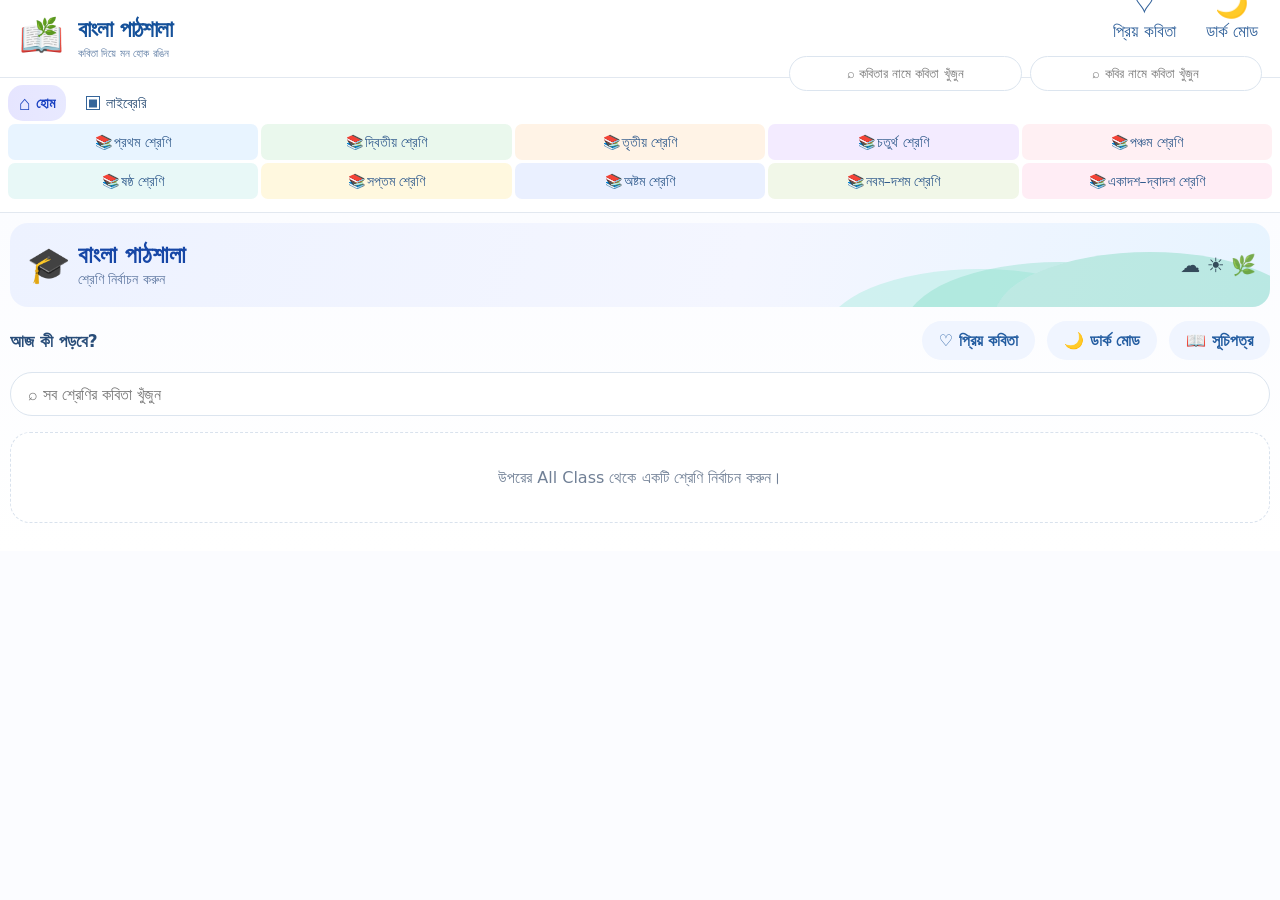
==== app/src/main/assets/index.html @ 08aa96ba "Initialize Bangla Pathshala V2 web and Android app" ====
<!doctype html>
<html lang="bn">
<head>
  <meta charset="utf-8">
  <meta name="viewport" content="width=device-width,initial-scale=1,viewport-fit=cover">
  <meta name="theme-color" content="#ffffff">
  <title>বাংলা পাঠশালা</title>
  <link rel="stylesheet" href="style.css">
</head>
<body>
  <header class="topbar">
    <div class="brand-wrap">
      <div class="brand-logo" aria-hidden="true">
        <span class="book">📖</span><span class="leaf">🌿</span>
      </div>
      <div>
        <div class="brand-name">বাংলা পাঠশালা</div>
        <div class="brand-tagline">কবিতা দিয়ে মন হোক রঙিন</div>
      </div>
    </div>

    <div class="top-actions">
      <div class="top-action-row">
        <button id="topFavorites" class="top-action" type="button"><span>♡</span><small>প্রিয় কবিতা</small></button>
        <button id="topSettings" class="top-action" type="button"><span>🌙</span><small>ডার্ক মোড</small></button>
      </div>
      <div class="top-search-row">
        <input id="topSearchTitle" class="search-box top-search" placeholder="⌕ কবিতার নামে কবিতা খুঁজুন" autocomplete="off">
        <input id="topSearchPoet" class="search-box top-search" placeholder="⌕ কবির নামে কবিতা খুঁজুন" autocomplete="off">
      </div>
    </div>
  </header>

  <div class="app-shell">
    <aside class="sidebar">
      <nav class="side-nav" aria-label="প্রধান মেনু">
        <button class="nav-item active" id="navHome" type="button"><span class="nav-icon">⌂</span><span>হোম</span></button>
        <button class="nav-item" id="navLibrary" type="button"><span class="nav-icon">▣</span><span>লাইব্রেরি</span></button>
        <div class="nav-classes" id="navClasses"></div>
      </nav>
      <div class="sidebar-art" aria-hidden="true">
        <div class="books">📚</div>
        <div>পড়ি&nbsp; · &nbsp;জানি&nbsp; · &nbsp;বড় হই</div>
      </div>
    </aside>

    <main class="content">
      <section id="home" class="dashboard">
        <div class="class-banner">
          <div class="banner-icon">🎓</div>
          <div>
            <h1 id="homeClassTitle">প্রথম শ্রেণি</h1>
            <p id="homeClassCount">মোট কবিতা: ৬ টি</p>
          </div>
          <div class="banner-art">☁️ ☀️ 🌿</div>
        </div>
        <div class="section-tools">
          <div class="welcome">আজ কী পড়বে?</div>
          <input id="homeSearch" class="search-box" placeholder="⌕ সব শ্রেণির কবিতা খুঁজুন" autocomplete="off">
<button id="homeFavoriteBtn" class="soft-btn" type="button">♡ প্রিয় কবিতা</button>
          <button id="homeDarkModeBtn" class="soft-btn" type="button">🌙 ডার্ক মোড</button>
          <button id="homeContentsBtn" class="soft-btn" type="button">📖 সূচিপত্র</button>
        </div>
        <div id="homeList" class="poem-grid"></div>
      </section>

      <section id="contents" class="hidden dashboard">
        <div class="section-tools">
          <h2 id="contentsHeading">📖 সূচিপত্র</h2>
          <div id="contentsClassName"></div>
        </div>
        <div id="contentsTableWrap"></div>
      </section>

      <section id="library" class="hidden dashboard">
        <div class="class-banner">
          <div class="banner-icon">🎓</div>
          <div>
            <h1 id="classTitle">প্রথম শ্রেণি</h1>
            <p id="classCount">মোট কবিতা: ০ টি</p>
          </div>
          <div class="banner-art">☁️ ☀️ 🌿</div>
        </div>
        <div class="section-tools">
<button id="classContentsBtn" class="soft-btn" type="button">📖 সূচিপত্র</button>
        </div>
        <div id="list" class="poem-grid"></div>
      </section>

      <section id="reader" class="hidden reader-view">
        <div class="reader-actions">
          <button id="back" class="soft-btn" type="button">← কবিতার তালিকা</button>
          <button id="editBtn" class="soft-btn" type="button">✎ সম্পাদনা করুন</button>
        </div>
        <div id="reciteControls" class="hidden recite-controls">
          <button id="speakBtn" type="button">🎙 আবৃত্তি শুরু</button>
          <button id="pauseBtn" type="button">Ⅱ বিরতি</button>
          <button id="resumeBtn" type="button">▶ আবার চালাও</button>
          <button id="stopBtn" type="button">■ বন্ধ করো</button>
        </div>
        <article class="paper">
          <div id="meta" class="muted"></div>
          <h1 id="title"></h1>
          <div id="poet" class="muted"></div>
          <pre id="text"></pre>
          <div id="editArea" class="hidden">
            <textarea id="editText"></textarea>
            <div class="editActions">
              <button id="saveBtn" type="button">💾 সংরক্ষণ করুন</button>
              <button id="cancelBtn" type="button">↩ বাতিল</button>
            </div>
          </div>
        </article>
      </section>
    </main>
  </div>

  <script src="app.js"></script>



</body>
</html>
---- app/src/main/assets/style.css ----
*{box-sizing:border-box}
:root{
  --blue:#24569a;
  --blue-dark:#173d72;
  --green:#16834b;
  --text:#14243a;
  --muted:#64758b;
  --line:#e2e8f0;
  --panel:#ffffff;
  --page:#fbfcff;
  --sidebar:#ffffff;
}
html,body{margin:0;min-height:100%;background:var(--page);color:var(--text);font-family:"Noto Sans Bengali","Noto Sans",system-ui,sans-serif}
body{overflow-x:hidden}
button,input,textarea{font:inherit}
button{cursor:pointer}
.hidden{display:none!important}

.topbar{height:96px;background:#fff;border-bottom:1px solid var(--line);display:flex;align-items:center;justify-content:space-between;padding:0 30px 0 34px;position:sticky;top:0;z-index:20}
.brand-wrap{display:flex;align-items:center;gap:14px}
.brand-logo{width:68px;height:68px;position:relative;display:flex;align-items:center;justify-content:center}
.brand-logo .book{font-size:49px;filter:saturate(.9)}
.brand-logo .leaf{position:absolute;top:3px;right:7px;font-size:25px}
.brand-name{font-size:32px;line-height:1.05;font-weight:900;color:#15519a;letter-spacing:-.8px}
.brand-tagline{font-size:16px;color:#5f7da4;margin-top:5px}
.top-actions{display:flex;gap:30px;align-items:center}
.top-action{border:0;background:transparent;color:#2d5e98;display:flex;flex-direction:column;align-items:center;gap:0;padding:5px 4px;box-shadow:none}
.top-action span{font-family:Arial,sans-serif;font-size:34px;line-height:32px;font-weight:300}
.top-action small{font-size:15px;margin-top:4px}

.app-shell{display:flex;min-height:calc(100vh - 96px)}
.sidebar{width:284px;flex:0 0 284px;background:var(--sidebar);border-right:1px solid var(--line);position:sticky;top:96px;height:calc(100vh - 96px);display:flex;flex-direction:column;justify-content:space-between;overflow:hidden}
.side-nav{padding:23px 16px 8px}
.nav-item{width:100%;border:0;background:transparent;color:#274b74;text-align:left;display:flex;align-items:center;gap:18px;border-radius:15px;padding:13px 13px;margin:3px 0;font-size:21px;box-shadow:none}
.nav-item:hover{background:#f3f7ff}
.nav-item.active{background:linear-gradient(90deg,#e6e5ff,#e8e9ff);color:#173fc1;font-weight:800}
.nav-icon{width:30px;text-align:center;font-family:Arial,sans-serif;font-size:28px;line-height:1;color:#35659a}
.nav-item.active .nav-icon{color:#1e46bf}
.nav-classes{margin:2px 0 10px}
.nav-class{width:100%;border:0;background:transparent;color:#315b8d;text-align:left;display:flex;align-items:center;gap:18px;border-radius:14px;padding:10px 13px;font-size:20px;box-shadow:none}
.nav-class:hover{background:#f5f8fd}
.nav-class.active{color:#183fbd;background:#ecebff;font-weight:800}
.nav-class .nav-icon{font-size:23px}
.sidebar-art{text-align:center;color:#2460a0;font-size:18px;padding:20px 10px 25px;background:radial-gradient(circle at 20% 20%,#edf6ff,transparent 48%),linear-gradient(180deg,transparent,#f1f8ff)}
.books{font-size:82px;line-height:1;margin-bottom:12px}

.content{flex:1;min-width:0;padding:14px 28px 44px;background:linear-gradient(180deg,#fbfcff,#fff)}
.dashboard{max-width:1250px;margin:0 auto}
.class-banner{height:100px;border-radius:24px;background:linear-gradient(105deg,#edf2ff,#f4f6ff 58%,#e7f4ff);display:flex;align-items:center;padding:15px 28px;position:relative;overflow:hidden;margin-bottom:24px}
.class-banner:after{content:"";position:absolute;right:-35px;bottom:-75px;width:310px;height:130px;border-radius:50%;background:#5fd0aa55;box-shadow:-90px 10px 0 #76d9bd55,-170px 17px 0 #8ce7d355}
.banner-icon{font-size:50px;width:82px;text-align:center;margin-right:14px;z-index:1}
.class-banner h1{margin:0;color:#1747a6;font-size:34px;line-height:1.1;position:relative;z-index:2}
.class-banner p{margin:7px 0 0;color:#5f78a1;font-size:20px;position:relative;z-index:2}
.banner-art{margin-left:auto;font-size:29px;letter-spacing:5px;z-index:2;opacity:.8}
.section-tools{display:flex;align-items:center;gap:12px;margin-bottom:16px}
.welcome{font-size:21px;font-weight:800;color:#294d79;margin-right:auto}
.soft-btn{border:0;border-radius:24px;padding:10px 17px;background:#f0f5ff;color:#245da1;box-shadow:none;font-weight:700}
.soft-btn:hover{background:#e6efff}
.search-box{width:280px;height:44px;border:1px solid #dce5ef;border-radius:22px;padding:0 17px;background:#fff;outline:none;color:var(--text)}
.search-box:focus{border-color:#8fb2df;box-shadow:0 0 0 3px #eaf2ff}

.poem-grid{display:grid;grid-template-columns:repeat(3,minmax(0,1fr));gap:24px}
.card{position:relative;min-height:300px;border:0;border-radius:18px;padding:14px 18px 14px;overflow:hidden;box-shadow:0 8px 24px rgba(39,65,100,.08);transition:transform .16s ease,box-shadow .16s ease;cursor:pointer;display:flex;flex-direction:column;align-items:flex-start}
.card:hover{transform:translateY(-3px);box-shadow:0 12px 30px rgba(39,65,100,.13)}
.card:after{content:"";position:absolute;right:-25px;bottom:-30px;width:130px;height:130px;border-radius:55% 45% 55% 45%;background:rgba(255,255,255,.34);transform:rotate(-20deg)}

.card-illustration{width:100%;height:96px;display:flex;align-items:center;justify-content:flex-start;font-size:76px;line-height:1;position:relative;z-index:1}
.card-illustration img{max-height:95px;max-width:155px;object-fit:contain}
.favoriteBtn{position:absolute;right:17px;top:17px;width:38px;height:38px;padding:0;border:0;background:transparent;box-shadow:none;font-size:31px;line-height:1;color:#d72a72;z-index:3}
.card:nth-child(2) .favoriteBtn{color:#168b39}.card:nth-child(3) .favoriteBtn{color:#006bb9}.card:nth-child(4) .favoriteBtn{color:#6c1ec6}.card:nth-child(5) .favoriteBtn{color:#ef6e00}.card:nth-child(6) .favoriteBtn{color:#118d8c}
.card h3{margin:2px 0 3px;font-size:31px;line-height:1.15;font-weight:900;color:#7a159b;position:relative;z-index:1}

.card .poet{font-size:17px;color:#168448;font-weight:800;position:relative;z-index:1}
.card .excerpt{font-size:18px;line-height:1.55;margin:17px 0 14px;color:#162235;white-space:pre-line;display:-webkit-box;-webkit-line-clamp:4;-webkit-box-orient:vertical;overflow:hidden;position:relative;z-index:1}
.read-btn{margin-top:auto;border:0;border-radius:25px;background:rgba(255,255,255,.48);padding:10px 23px;color:#a3008f;font-size:18px;font-weight:900;position:relative;z-index:2;box-shadow:none}
.card:nth-child(2) .read-btn{color:#09873c}.card:nth-child(3) .read-btn{color:#0b6db8}.card:nth-child(4) .read-btn{color:#6516c7}.card:nth-child(5) .read-btn{color:#f06b00}.card:nth-child(6) .read-btn{color:#008d8c}
.deleteUserPoem{position:absolute!important;right:12px;bottom:12px;z-index:5;background:#ffffffaa!important;color:#8a3940!important;padding:5px 8px!important;border-radius:10px!important;font-size:11px!important}

.reader-view{max-width:900px;margin:0 auto}
.reader-actions{display:flex;justify-content:space-between;gap:10px;margin-bottom:12px}
.paper{background:#fff;border:1px solid var(--line);border-radius:24px;padding:28px 32px;box-shadow:0 8px 24px rgba(39,65,100,.07)}
.paper h1{text-align:center;color:#1747a6;font-size:34px;margin:8px 0}.paper #poet{text-align:center;margin:0 0 24px}.paper pre{white-space:pre-wrap;font-family:"Noto Sans Bengali",sans-serif;font-size:19px;line-height:1.9;margin:0;color:#172338}
.recite-controls{display:flex;gap:8px;flex-wrap:wrap;margin-bottom:12px}.recite-controls button{border:0;border-radius:16px;padding:9px 12px;background:#eef5ff;color:#245da1}
#editText{width:100%;min-height:300px;border:1px solid #dce5ef;border-radius:16px;padding:14px;line-height:1.8;resize:vertical}.editActions{display:flex;gap:10px;margin-top:10px}.editActions button{flex:1;border:0;border-radius:14px;padding:11px}.editActions #saveBtn{background:#e2f7e7;color:#28713d}.editActions #cancelBtn{background:#f4f4f4;color:#555}
.empty{grid-column:1/-1;background:#fff;border:1px dashed #d9e2ed;border-radius:20px;padding:35px;text-align:center;color:#718096}
.muted{color:#687991;font-size:15px}

body.dark{--text:#eef4ff;--muted:#aab8ce;--line:#2b3b52;--panel:#162234;--page:#0f1724;--sidebar:#111b2a;background:#0f1724;color:#eef4ff}.dark .topbar,.dark .paper,.dark .card{color:#eef4ff}.dark .topbar,.dark .sidebar,.dark .paper{background:#111b2a}.dark .content{background:#0f1724}.dark .nav-item,.dark .nav-class{color:#c7d7ef}.dark .class-banner{background:linear-gradient(105deg,#1b2940,#18263b)}.dark .search-box{background:#172438;color:#fff;border-color:#31445e}.dark .soft-btn{background:#1d304a;color:#cfe1ff}.dark .card .excerpt{color:#172338}

@media(max-width:1000px){.sidebar{width:225px;flex-basis:225px}.poem-grid{grid-template-columns:repeat(2,minmax(0,1fr))}.brand-name{font-size:27px}.top-actions{gap:15px}}
@media(max-width:720px){
  .topbar{height:78px;padding:0 13px}.brand-logo{width:46px;height:46px}.brand-logo .book{font-size:36px}.brand-logo .leaf{font-size:18px;top:0}.brand-name{font-size:23px}.brand-tagline{font-size:11px}.top-actions{gap:4px}.top-action span{font-size:27px;line-height:25px}.top-action small{font-size:10px}
  .app-shell{display:block;min-height:calc(100vh - 78px)}.sidebar{position:static;width:100%;height:auto;border-right:0;border-bottom:1px solid var(--line);display:block}.side-nav{display:flex;gap:4px;overflow-x:auto;padding:7px 8px}.nav-item{width:auto;white-space:nowrap;padding:8px 11px;font-size:14px;gap:5px}.nav-item .nav-icon{font-size:20px;width:auto}.nav-classes{display:flex;gap:4px;margin:0}.nav-class{width:auto;white-space:nowrap;padding:8px 10px;font-size:13px;gap:5px}.nav-class .nav-icon{font-size:16px}.sidebar-art{display:none}
  .content{padding:10px 10px 28px}.class-banner{height:84px;border-radius:18px;padding:10px 14px;margin-bottom:14px}.banner-icon{font-size:35px;width:50px;margin-right:4px}.class-banner h1{font-size:24px}.class-banner p{font-size:14px;margin-top:3px}.banner-art{font-size:20px;letter-spacing:0}
  .section-tools{flex-wrap:wrap}.welcome{font-size:17px}.search-box{order:3;width:100%}
  .poem-grid{grid-template-columns:1fr 1fr;gap:10px}.card{min-height:315px;padding:12px 13px;border-radius:18px}.card-illustration{height:72px;font-size:54px}.card-illustration img{max-height:70px;max-width:110px}.card h3{font-size:23px}.card .poet{font-size:13px}.card .excerpt{font-size:14px;line-height:1.5;margin:10px 0}.read-btn{font-size:14px;padding:8px 14px}.favoriteBtn{right:7px;top:7px;font-size:26px}
  .paper{padding:20px 16px;border-radius:18px}.paper h1{font-size:26px}.paper pre{font-size:17px}.reader-actions{flex-direction:column}.recite-controls button{font-size:13px}
}
@media(max-width:430px){.poem-grid{grid-template-columns:1fr}.card{min-height:300px}.top-action:nth-child(3){display:none}.brand-name{font-size:20px}}


/* Final UI fixes: smaller read button + global search class label */
.read-btn{padding:6px 12px!important;font-size:13px!important;border-radius:16px!important;min-height:30px!important}
.global-class-label{font-size:12px;color:#5d6f86;margin:2px 0 6px;font-weight:700}


/* Fix poem read button tap/click on phone */
.card:after{pointer-events:none !important;}
.read-btn{position:relative !important;z-index:20 !important;pointer-events:auto !important;cursor:pointer !important;touch-action:manipulation !important;}


/* FINAL: compact poem read buttons */
.card .readBtn,
.card button.readBtn,
.globalSearchCard .readBtn,
.globalSearchCard button.readBtn {
  display: inline-flex !important;
  width: fit-content !important;
  min-width: 0 !important;
  max-width: max-content !important;
  min-height: 0 !important;
  height: 30px !important;
  padding: 4px 9px !important;
  margin: 8px 0 0 !important;
  font-size: 12px !important;
  line-height: 1 !important;
  border-radius: 8px !important;
  box-sizing: border-box !important;
}

/* FINAL FIX: illustration must never intercept the Read button tap */
.card-illustration,
.card-illustration img {
  pointer-events: none !important;
}


/* ===== Class 1-12 Grid Layout ===== */
#classList,
.classList,
#classes,
.classes {
  display: grid !important;
  grid-template-columns: repeat(3, minmax(0, 1fr)) !important;
  gap: 10px !important;
  width: 100%;
  box-sizing: border-box;
}

#classList button,
.classList button,
#classes button,
.classes button {
  width: 100% !important;
  box-sizing: border-box;
}


/* ===== Class 1-12: FINAL 3-column layout ===== */
@media(max-width:720px){
  .side-nav{
    display:block !important;
    overflow:visible !important;
    padding:7px 8px !important;
  }

  .nav-classes{
    display:grid !important;
    grid-template-columns:repeat(5,minmax(0,1fr)) !important;
    gap:4px !important;
    width:100% !important;
    margin:4px 0 8px !important;
    padding:0 !important;
    box-sizing:border-box !important;
  }

  .nav-classes .nav-class{
    width:100% !important;
    height:42px !important;
    min-height:42px !important;
    margin:0 !important;
    padding:5px 3px !important;
    box-sizing:border-box !important;
    display:flex !important;
    align-items:center !important;
    justify-content:center !important;
    gap:3px !important;
    white-space:nowrap !important;
    font-size:14px !important;
    border-radius:9px !important;
  }

  .nav-classes .nav-class .nav-icon{
    font-size:15px !important;
    width:auto !important;
  }

  /* Different color for each class */
  .nav-classes .nav-class:nth-child(1){background:#e8f4ff !important;}
  .nav-classes .nav-class:nth-child(2){background:#eaf8ed !important;}
  .nav-classes .nav-class:nth-child(3){background:#fff3e6 !important;}
  .nav-classes .nav-class:nth-child(4){background:#f3ebff !important;}
  .nav-classes .nav-class:nth-child(5){background:#fff0f3 !important;}
  .nav-classes .nav-class:nth-child(6){background:#e8f8f7 !important;}
  .nav-classes .nav-class:nth-child(7){background:#fff8df !important;}
  .nav-classes .nav-class:nth-child(8){background:#eaf0ff !important;}
  .nav-classes .nav-class:nth-child(9){background:#f1f7e8 !important;}
  .nav-classes .nav-class:nth-child(10){background:#ffedf5 !important;}
  .nav-classes .nav-class:nth-child(11){background:#e9f6ff !important;}
  .nav-classes .nav-class:nth-child(12){background:#f5edff !important;}

  .nav-classes .nav-class.active{
    font-weight:800 !important;
  }
}

/* ===== Smaller Class Buttons ===== */
@media(max-width:720px){
  .nav-classes{
    gap:3px !important;
    margin:3px 0 6px !important;
  }

  .nav-classes .nav-class{
    height:36px !important;
    min-height:36px !important;
    padding:3px 2px !important;
    gap:2px !important;
    font-size:14px !important;
    border-radius:7px !important;
  }

  .nav-classes .nav-class .nav-icon{
    font-size:14px !important;
  }
}

/* Dark mode: poem text must remain visible */
.dark .paper pre{
  color:#eef4ff !important;
  background:transparent !important;
}

.dark .paper h1{
  color:#8fc4ff !important;
}

.dark .paper #poet{
  color:#9fe3b1 !important;
}

.dark .paper{
  color:#eef4ff !important;
}

/* DARK MODE READER - FINAL TEXT VISIBILITY FIX */
body.dark .paper,
body.dark .paper h1,
body.dark .paper #poet,
body.dark .paper pre {
  background-color: #111b2a !important;
  color: #ffffff !important;
  opacity: 1 !important;
  visibility: visible !important;
  -webkit-text-fill-color: #ffffff !important;
}

body.dark .paper pre {
  display: block !important;
  white-space: pre-wrap !important;
  overflow: visible !important;
}

/* FINAL DARK MODE READER TEXT */
body.dark .paper pre#text {
  color: #ffffff !important;
  -webkit-text-fill-color: #ffffff !important;
}

body.dark .paper #poet {
  color: #9fe3b1 !important;
}

body.dark .paper h1 {
  color: #8fc4ff !important;
}

/* ===== WEB DASHBOARD = PHONE DASHBOARD ===== */
@media(min-width:721px){

  .topbar{
    height:78px !important;
    padding:0 18px !important;
  }

  .brand-logo{
    width:46px !important;
    height:46px !important;
  }

  .brand-logo .book{
    font-size:36px !important;
  }

  .brand-logo .leaf{
    font-size:18px !important;
    top:0 !important;
  }

  .brand-name{
    font-size:23px !important;
  }

  .brand-tagline{
    font-size:11px !important;
  }

  .top-actions{
    gap:4px !important;
  }

  .top-action span{
    font-size:27px !important;
    line-height:25px !important;
  }

  .top-action small{
    font-size:10px !important;
  }

  .app-shell{
    display:block !important;
    min-height:calc(100vh - 78px) !important;
  }

  .sidebar{
    position:static !important;
    width:100% !important;
    height:auto !important;
    border-right:0 !important;
    border-bottom:1px solid var(--line) !important;
    display:block !important;
  }

  .side-nav{
    display:block !important;
    overflow:visible !important;
    padding:7px 8px !important;
  }

  .nav-item{
    width:auto !important;
    white-space:nowrap !important;
    display:inline-flex !important;
    padding:8px 11px !important;
    font-size:14px !important;
    gap:5px !important;
    margin:0 3px 0 0 !important;
  }

  .nav-item .nav-icon{
    font-size:20px !important;
    width:auto !important;
  }

  .nav-classes{
    display:grid !important;
    grid-template-columns:repeat(5,minmax(0,1fr)) !important;
    gap:3px !important;
    width:100% !important;
    margin:3px 0 6px !important;
    padding:0 !important;
  }

  .nav-classes .nav-class{
    width:100% !important;
    height:36px !important;
    min-height:36px !important;
    padding:3px 2px !important;
    display:flex !important;
    align-items:center !important;
    justify-content:center !important;
    gap:2px !important;
    white-space:nowrap !important;
    font-size:14px !important;
    border-radius:7px !important;
  }

  .nav-classes .nav-class .nav-icon{
    font-size:14px !important;
    width:auto !important;
  }

  .sidebar-art{
    display:none !important;
  }

  .content{
    padding:10px 10px 28px !important;
  }

  .dashboard{
    max-width:none !important;
    width:100% !important;
  }

  .class-banner{
    height:84px !important;
    border-radius:18px !important;
    padding:10px 14px !important;
    margin-bottom:14px !important;
  }

  .banner-icon{
    font-size:35px !important;
    width:50px !important;
    margin-right:4px !important;
  }

  .class-banner h1{
    font-size:24px !important;
  }

  .class-banner p{
    font-size:14px !important;
    margin-top:3px !important;
  }

  .banner-art{
    font-size:20px !important;
    letter-spacing:0 !important;
  }

  .section-tools{
    flex-wrap:wrap !important;
  }

  .welcome{
    font-size:17px !important;
  }

  .search-box{
    order:3 !important;
    width:100% !important;
  }

  .poem-grid{
    grid-template-columns:repeat(2,minmax(0,1fr)) !important;
    gap:10px !important;
  }

  .card{
    min-height:315px !important;
    padding:12px 13px !important;
    border-radius:18px !important;
  }

  .card-illustration{
    height:72px !important;
    font-size:54px !important;
  }

  .card-illustration img{
    max-height:70px !important;
    max-width:110px !important;
  }

  .card h3{
    font-size:23px !important;
  }

  .card .poet{
    font-size:13px !important;
  }

  .card .excerpt{
    font-size:14px !important;
    line-height:1.5 !important;
    margin:10px 0 !important;
  }

  .favoriteBtn{
    right:7px !important;
    top:7px !important;
    font-size:26px !important;
  }

}


/* Class buttons: centered book icon on top, class name below */
@media(max-width:720px){
  .nav-classes .nav-class{
    height:58px !important;
    min-height:58px !important;
    padding:5px 2px !important;
    flex-direction:column !important;
    justify-content:center !important;
    align-items:center !important;
    gap:2px !important;
    line-height:1.1 !important;
    text-align:center !important;
    white-space:normal !important;
    font-size:14px !important;
  }

  .nav-classes .nav-class .nav-icon{
    width:auto !important;
    font-size:20px !important;
    line-height:1 !important;
    display:block !important;
  }
}

/* Web/Desktop: different color for each class button */
@media(min-width:721px){

  .nav-classes .nav-class:nth-child(1){background:#e8f4ff !important;}
  .nav-classes .nav-class:nth-child(2){background:#eaf8ed !important;}
  .nav-classes .nav-class:nth-child(3){background:#fff3e6 !important;}
  .nav-classes .nav-class:nth-child(4){background:#f3ebff !important;}
  .nav-classes .nav-class:nth-child(5){background:#fff0f3 !important;}
  .nav-classes .nav-class:nth-child(6){background:#e8f8f7 !important;}
  .nav-classes .nav-class:nth-child(7){background:#fff8df !important;}
  .nav-classes .nav-class:nth-child(8){background:#eaf0ff !important;}
  .nav-classes .nav-class:nth-child(9){background:#f1f7e8 !important;}
  .nav-classes .nav-class:nth-child(10){background:#ffedf5 !important;}

}

/* Poem cards: 3 cards per row on Web and Phone */
.poem-grid{
  grid-template-columns:repeat(3,minmax(0,1fr)) !important;
}

@media(max-width:720px){
  .poem-grid{
    grid-template-columns:repeat(3,minmax(0,1fr)) !important;
    gap:10px !important;
  }
}

@media(max-width:430px){
  .poem-grid{
    grid-template-columns:repeat(3,minmax(0,1fr)) !important;
    gap:6px !important;
  }
}

/* Keep poem card color unchanged after click/tap */
.card:nth-child(1),
.card:nth-child(1):hover,
.card:nth-child(1):active,
.card:nth-child(1):focus {
  background:#ffe8ef !important;
}

.card:nth-child(2),
.card:nth-child(2):hover,
.card:nth-child(2):active,
.card:nth-child(2):focus {
  background:#e3f7d9 !important;
}

.card:nth-child(3),
.card:nth-child(3):hover,
.card:nth-child(3):active,
.card:nth-child(3):focus {
  background:#dff3ff !important;
}

.card:nth-child(4),
.card:nth-child(4):hover,
.card:nth-child(4):active,
.card:nth-child(4):focus {
  background:#eee1ff !important;
}

.card:nth-child(5),
.card:nth-child(5):hover,
.card:nth-child(5):active,
.card:nth-child(5):focus {
  background:#fff1bd !important;
}

.card:nth-child(6),
.card:nth-child(6):hover,
.card:nth-child(6):active,
.card:nth-child(6):focus {
  background:#d9f7f1 !important;
}

/* Android WebView: prevent tap highlight from changing poem card appearance */
.card,
.card:active,
.card:focus,
.card:focus-visible {
  -webkit-tap-highlight-color: transparent !important;
  outline: none !important;
}


/* Compact poem cards */
.card{
  min-height:180px !important;
  padding:8px 12px 10px !important;
  border-radius:14px !important;
}

.card-illustration{
  height:48px !important;
  font-size:38px !important;
}

.card-illustration img{
  max-height:46px !important;
  max-width:85px !important;
}

.card h3{
  margin:1px 0 2px !important;
  font-size:24px !important;
  line-height:1.1 !important;
}

.card .poet{
  font-size:14px !important;
}

.card .excerpt{
  font-size:15px !important;
  line-height:1.35 !important;
  margin:7px 0 5px !important;
}

@media(max-width:430px){
  .card{
    min-height:165px !important;
    padding:7px 9px 8px !important;
  }

  .card-illustration{
    height:40px !important;
    font-size:32px !important;
  }

  .card-illustration img{
    max-height:38px !important;
    max-width:70px !important;
  }

  .card h3{
    font-size:20px !important;
  }

  .card .poet{
    font-size:12px !important;
  }

  .card .excerpt{
    font-size:13px !important;
    line-height:1.3 !important;
    margin:5px 0 3px !important;
  }
}

/* Keep delete button slightly lower on Phone and Web */
.deleteUserPoem{
  bottom:5px !important;
}


/* Delete button beside favorite button */
.deleteUserPoem{
  top:8px !important;
  right:42px !important;
  bottom:auto !important;
  padding:4px 7px !important;
  font-size:11px !important;
  z-index:6 !important;
}


/* Compact delete bin icon */
.deleteUserPoem{
  top:8px !important;
  right:38px !important;
  bottom:auto !important;
  width:28px !important;
  height:28px !important;
  padding:0 !important;
  border:0 !important;
  border-radius:50% !important;
  background:transparent !important;
  color:#8a3940 !important;
  font-size:17px !important;
  line-height:28px !important;
  text-align:center !important;
  z-index:6 !important;
}

@media(max-width:430px){
  .deleteUserPoem{
    top:6px !important;
    right:34px !important;
    width:24px !important;
    height:24px !important;
    font-size:15px !important;
    line-height:24px !important;
  }
}


/* Favorite + Delete icons: larger boxed buttons */
.favoriteBtn,
.deleteUserPoem{
  width:32px !important;
  height:32px !important;
  padding:0 !important;
  border:1px solid rgba(100,100,100,.15) !important;
  border-radius:8px !important;
  background:rgba(255,255,255,.75) !important;
  display:flex !important;
  align-items:center !important;
  justify-content:center !important;
  line-height:1 !important;
}

.favoriteBtn{
  top:7px !important;
  right:7px !important;
  font-size:22px !important;
}

.deleteUserPoem{
  top:7px !important;
  right:45px !important;
  bottom:auto !important;
  font-size:18px !important;
}

@media(max-width:430px){
  .favoriteBtn,
  .deleteUserPoem{
    width:29px !important;
    height:29px !important;
    border-radius:7px !important;
  }

  .favoriteBtn{
    top:6px !important;
    right:6px !important;
    font-size:20px !important;
  }

  .deleteUserPoem{
    top:6px !important;
    right:40px !important;
    font-size:17px !important;
  }
}


/* Make book icon visually match the two action icons */
.card-illustration{
  font-size:28px !important;
}

@media(max-width:430px){
  .card-illustration{
    font-size:25px !important;
  }
}


/* Align Book + Delete + Favorite icons in one top row */
.card-illustration{
  width:32px !important;
  height:32px !important;
  margin:0 !important;
  padding:0 !important;
  display:flex !important;
  align-items:center !important;
  justify-content:center !important;
  font-size:22px !important;
  line-height:1 !important;
}

.card-illustration img{
  max-width:28px !important;
  max-height:28px !important;
}

@media(max-width:430px){
  .card-illustration{
    width:29px !important;
    height:29px !important;
    font-size:20px !important;
  }

  .card-illustration img{
    max-width:25px !important;
    max-height:25px !important;
  }
}


/* ===== সূচিপত্র ===== */
#contentsHeading{
  width:100%;
  margin:8px 0 4px;
  text-align:center;
  font-size:28px;
  font-weight:900;
}

#contentsClassName{
  width:100%;
  margin:0 0 18px;
  text-align:center;
  font-size:21px;
  font-weight:800;
}

#contentsTableWrap{
  width:100%;
  overflow-x:auto;
}

.contents-table{
  width:100%;
  border-collapse:collapse;
  background:#fff;
  border-radius:12px;
  overflow:hidden;
  box-shadow:0 6px 20px rgba(39,65,100,.08);
}

.contents-table th,
.contents-table td{
  border:1px solid rgba(100,100,100,.18);
  padding:10px 12px;
  text-align:left;
  font-size:17px;
  line-height:1.4;
}

.contents-table th{
  text-align:center;
  font-weight:900;
}

.contents-table th:first-child,
.contents-table td:first-child{
  width:70px;
  text-align:center;
}

.contents-table th:last-child,
.contents-table td:last-child{
  width:30%;
}

.contents-table tbody tr{
  cursor:pointer;
}

.contents-table tbody tr:active{
  opacity:.7;
}

.contents-empty{
  text-align:center;
  padding:30px 10px;
  font-size:18px;
}

@media(max-width:430px){
  #contentsHeading{
    font-size:24px;
  }

  #contentsClassName{
    font-size:19px;
    margin-bottom:14px;
  }

  .contents-table th,
  .contents-table td{
    padding:8px 7px;
    font-size:14px;
  }

  .contents-table th:first-child,
  .contents-table td:first-child{
    width:45px;
  }

  .contents-table th:last-child,
  .contents-table td:last-child{
    width:32%;
  }
}

/* ===== সূচিপত্র button visibility ===== */
#homeContentsBtn{
  display:inline-flex !important;
  align-items:center !important;
  justify-content:center !important;
}

@media(max-width:720px){
  #homeContentsBtn{
    flex-basis:100% !important;
    width:100% !important;
    margin-top:2px !important;
  }
}

/* ===== সূচিপত্রের কবিতা row color ===== */
.contents-table tbody tr:nth-child(6n+1){
  background:#ffe8ef !important;
}
.contents-table tbody tr:nth-child(6n+2){
  background:#e3f7d9 !important;
}
.contents-table tbody tr:nth-child(6n+3){
  background:#dff3ff !important;
}
.contents-table tbody tr:nth-child(6n+4){
  background:#eee1ff !important;
}
.contents-table tbody tr:nth-child(6n+5){
  background:#fff1bd !important;
}
.contents-table tbody tr:nth-child(6n+6){
  background:#d9f7f1 !important;
}

.contents-table tbody tr:active{
  opacity:.72;
}

/* ===== সূচিপত্র heading color + column size ===== */
.contents-table thead th{
  background:#dcecff !important;
  color:#245da1 !important;
}

.contents-table thead th:first-child{
  color:#d72a72 !important;
}

.contents-table thead th:nth-child(2){
  color:#6c18be !important;
}

.contents-table thead th:nth-child(3){
  color:#008d8c !important;
}

.contents-table th:nth-child(2),
.contents-table td:nth-child(2){
  width:50% !important;
}

.contents-table th:nth-child(3),
.contents-table td:nth-child(3){
  width:30% !important;
}

/* ===== সূচিপত্র column fixed size ===== */
.contents-table{
  table-layout:fixed !important;
}

.contents-table th:nth-child(1),
.contents-table td:nth-child(1){
  width:12% !important;
}

.contents-table th:nth-child(2),
.contents-table td:nth-child(2){
  width:35% !important;
}

.contents-table th:nth-child(3),
.contents-table td:nth-child(3){
  width:53% !important;
}

/* ===== Dashboard কবিতার নামের font size ===== */
.card h3{
  font-size:24px !important;
}

/* Dashboard কবিতার নাম */
.card h3{
  font-size:20px !important;
}

/* ===== Dashboard কবিতা ও কবির নাম center ===== */
.card h3,
.card .poet{
  text-align:center !important;
}

/* ===== Dashboard কবিতা ও কবির নাম পুরো card-এর মাঝখানে ===== */
.card h3,
.card .poet{
  width:100% !important;
  text-align:center !important;
}

/* ===== সূচিপত্র center alignment fix ===== */
#contents .section-tools{display:block!important;width:100%;text-align:center!important;margin-bottom:18px}
#contents #contentsHeading{display:block!important;width:100%!important;text-align:center!important;margin:8px 0 4px!important}
#contents #contentsClassName{display:block!important;width:100%!important;text-align:center!important;margin:0 0 18px!important}

/* ===== Mobile top controls: actions above, searches below ===== */
@media(max-width:720px){
  .top-actions{
    display:grid !important;
    grid-template-columns:1fr 1fr !important;
    grid-template-rows:auto auto !important;
    gap:5px 6px !important;
    align-items:center !important;
    flex:1 !important;
  }

  #topFavorites,
  #topSettings{
    grid-row:1 !important;
  }

  #topSearchTitle,
  #topSearchPoet{
    grid-row:2 !important;
    width:100% !important;
    min-width:0 !important;
    box-sizing:border-box !important;
    font-size:12px !important;
    padding:9px 7px !important;
  }

  #topSearchTitle{
    grid-column:1 !important;
  }

  #topSearchPoet{
    grid-column:2 !important;
  }
}

@media(max-width:720px){
  .top-actions{
    row-gap:12px !important;
  }

  #topSearchTitle,
  #topSearchPoet{
    margin-top:4px !important;
  }
}

@media(max-width:720px){
  .top-actions{
    row-gap:34px !important;
  }

  #topSearchTitle,
  #topSearchPoet{
    margin-top:10px !important;
  }
}

@media(max-width:720px){
  .top-actions{
    display:flex !important;
    flex-direction:column !important;
    align-items:stretch !important;
    gap:14px !important;
    flex:1 !important;
  }

  .top-action-row{
    display:flex !important;
    justify-content:flex-end !important;
    align-items:center !important;
    gap:18px !important;
  }

  .top-search-row{
    display:flex !important;
    width:100% !important;
    gap:8px !important;
  }

  #topSearchTitle,
  #topSearchPoet{
    flex:1 1 50% !important;
    width:50% !important;
    min-width:0 !important;
    box-sizing:border-box !important;
    margin:0 !important;
    font-size:12px !important;
    padding:9px 8px !important;
  }
}

@media(max-width:720px){
  .topbar{
    height:auto !important;
    min-height:150px !important;
    padding:12px 13px 16px !important;
    flex-direction:column !important;
    align-items:stretch !important;
    justify-content:flex-start !important;
    gap:18px !important;
  }

  .brand-wrap{
    width:100% !important;
  }

  .top-actions{
    width:100% !important;
    flex:none !important;
    display:flex !important;
    flex-direction:column !important;
    align-items:stretch !important;
    gap:16px !important;
    margin-top:8px !important;
  }

  .top-action-row{
    width:100% !important;
    display:flex !important;
    justify-content:center !important;
    align-items:center !important;
    gap:34px !important;
  }

  .top-search-row{
    width:100% !important;
    display:flex !important;
    gap:10px !important;
  }

  #topSearchTitle,
  #topSearchPoet{
    flex:1 1 0 !important;
    width:auto !important;
    min-width:0 !important;
    box-sizing:border-box !important;
    margin:0 !important;
    font-size:12px !important;
    padding:10px 9px !important;
  }
}

@media(max-width:720px){
  .top-action-row{
    justify-content:flex-end !important;
    gap:22px !important;
  }

  .top-search-row{
    width:70% !important;
    margin-left:auto !important;
    gap:8px !important;
  }

  #topSearchTitle,
  #topSearchPoet{
    padding:9px 7px !important;
    font-size:11px !important;
  }
}

@media(max-width:720px){
  .top-actions{
    align-items:flex-start !important;
    margin-top:-8px !important;
    gap:10px !important;
  }

  .top-action-row{
    width:auto !important;
    justify-content:flex-start !important;
    gap:22px !important;
  }

  .top-search-row{
    width:70% !important;
    margin-left:0 !important;
    gap:8px !important;
  }
}

@media(max-width:720px){
  .top-actions{
    align-items:flex-end !important;
    margin-top:-8px !important;
    width:100% !important;
  }

  .top-action-row{
    width:auto !important;
    justify-content:flex-end !important;
    align-self:flex-end !important;
    gap:22px !important;
  }

  .top-search-row{
    width:70% !important;
    margin-left:auto !important;
    margin-right:0 !important;
    align-self:flex-end !important;
    gap:8px !important;
  }
}

@media(max-width:720px){
  .top-actions{
    margin-top:-28px !important;
  }
}

@media(max-width:720px){
  .top-actions{
    margin-top:-42px !important;
  }

  #topSearchTitle,
  #topSearchPoet{
    padding:6px 7px !important;
    line-height:1.1 !important;
    min-height:0 !important;
  }
}

@media(max-width:720px){
  .top-actions{
    margin-top:-52px !important;
  }

  .topbar{
    min-height:135px !important;
    padding-bottom:8px !important;
  }
}

@media(min-width:721px){
  .top-actions{
    display:flex !important;
    flex-direction:column !important;
    align-items:flex-end !important;
    justify-content:center !important;
    gap:10px !important;
    width:auto !important;
  }

  .top-action-row{
    display:flex !important;
    justify-content:flex-end !important;
    align-items:center !important;
    gap:22px !important;
  }

  .top-action span{
    font-size:27px !important;
    line-height:25px !important;
  }

  .top-action small{
    font-size:10px !important;
    margin-top:4px !important;
  }

  .top-search-row{
    display:flex !important;
    width:70% !important;
    margin-left:auto !important;
    margin-right:0 !important;
    gap:8px !important;
  }

  #topSearchTitle,
  #topSearchPoet{
    flex:1 1 0 !important;
    width:auto !important;
    min-width:0 !important;
    box-sizing:border-box !important;
    margin:0 !important;
    padding:6px 7px !important;
    font-size:11px !important;
    line-height:1.1 !important;
    min-height:0 !important;
  }
}

@media(min-width:721px){
  .top-search-row{
    width:430px !important;
    max-width:48vw !important;
  }
}

#topSearchTitle,
#topSearchPoet{
  font-size:13px !important;
  text-align:center !important;
  line-height:1.2 !important;
}


@media(max-width:720px){
  .top-search-row{
    width:77% !important;
  }

  #topSearchTitle,
  #topSearchPoet{
    height:35px !important;
    padding:0 7px !important;
  }

  .top-action small{
    font-size:12px !important;
  }
}

@media(min-width:721px){
  .top-search-row{
    width:473px !important;
    max-width:52vw !important;
  }

  #topSearchTitle,
  #topSearchPoet{
    height:35px !important;
    padding:0 7px !important;
  }

  .top-action small{
    font-size:17px !important;
  }
}

.old-book-label {
  display: block;
  width: fit-content;
  margin: 42px 8px 0 auto;
  padding: 5px 9px;
  border-radius: 10px;
  background: rgba(255,255,255,0.88);
  color: #6a1b9a;
  font-size: 12px;
  font-weight: 700;
  line-height: 1.2;
}


/* OLD BOOK CARD - ALL ACTION BUTTONS SAME ASH COLOR */
.card:has(.old-book-label) .favoriteBtn,
.card:has(.old-book-label) .deleteUserPoem {
  color: #666 !important;
  background: rgba(120,120,120,.12) !important;
  border-color: rgba(100,100,100,.25) !important;
}

.card:has(.old-book-label) .old-book-label {
  background: rgba(120,120,120,.14) !important;
  color: #666 !important;
  border-color: rgba(100,100,100,.25) !important;
}
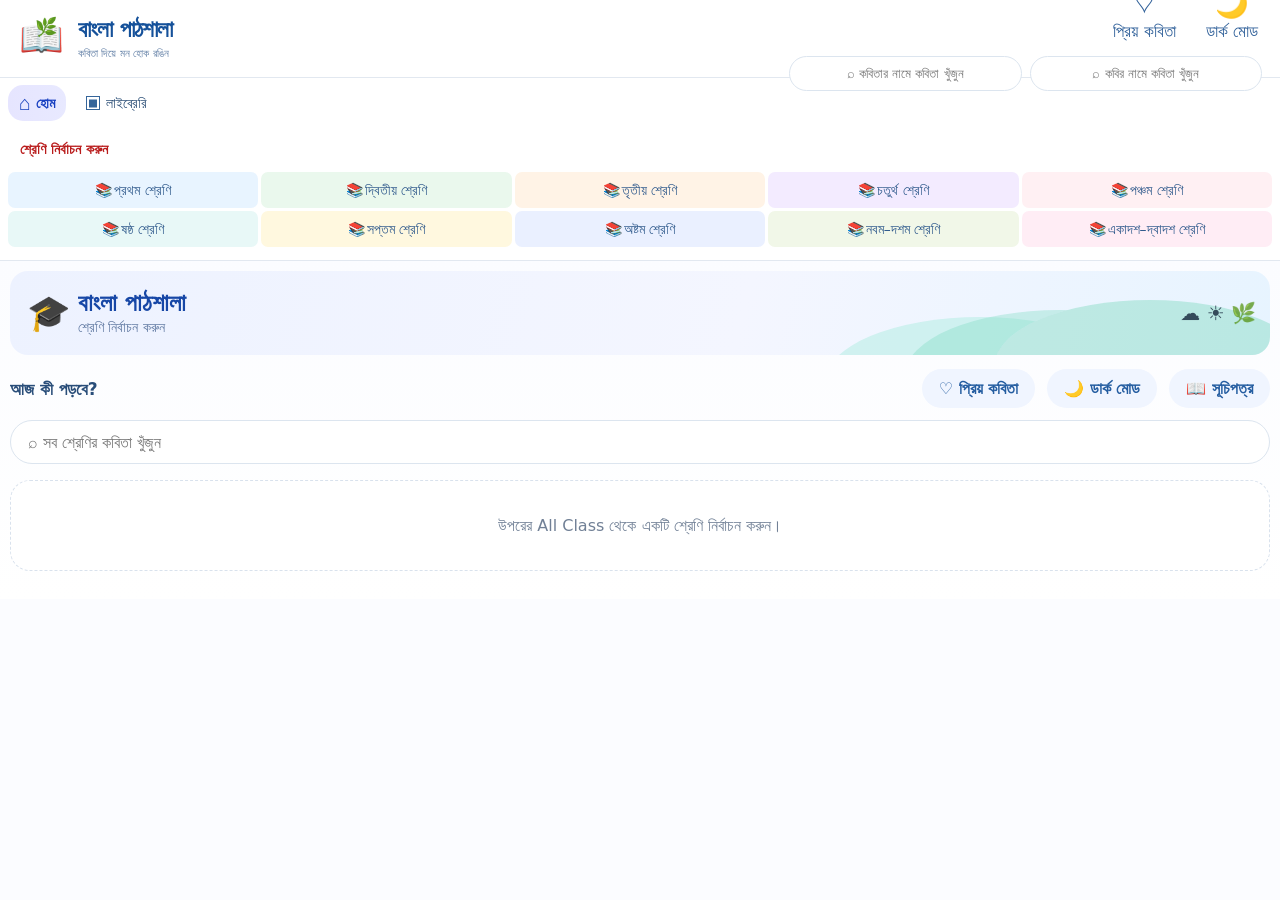
==== commit e9d1ec0b: "Add class selection heading above class buttons" ====
--- a/app/src/main/assets/index.html
+++ b/app/src/main/assets/index.html
@@ -36,6 +36,7 @@
       <nav class="side-nav" aria-label="প্রধান মেনু">
         <button class="nav-item active" id="navHome" type="button"><span class="nav-icon">⌂</span><span>হোম</span></button>
         <button class="nav-item" id="navLibrary" type="button"><span class="nav-icon">▣</span><span>লাইব্রেরি</span></button>
+        <div class="nav-class-heading">শ্রেণি নির্বাচন করুন</div>
         <div class="nav-classes" id="navClasses"></div>
       </nav>
       <div class="sidebar-art" aria-hidden="true">
--- a/app/src/main/assets/style.css
+++ b/app/src/main/assets/style.css
@@ -1375,3 +1375,17 @@
   color: #666 !important;
   border-color: rgba(100,100,100,.25) !important;
 }
+
+/* Class selection heading above all class buttons */
+.nav-class-heading {
+  display: block;
+  width: 100%;
+  box-sizing: border-box;
+  padding: 10px 12px 8px;
+  margin: 8px 0 4px;
+  color: #b91c1c;
+  font-size: 14px;
+  font-weight: 700;
+  line-height: 1.5;
+  text-align: left;
+}
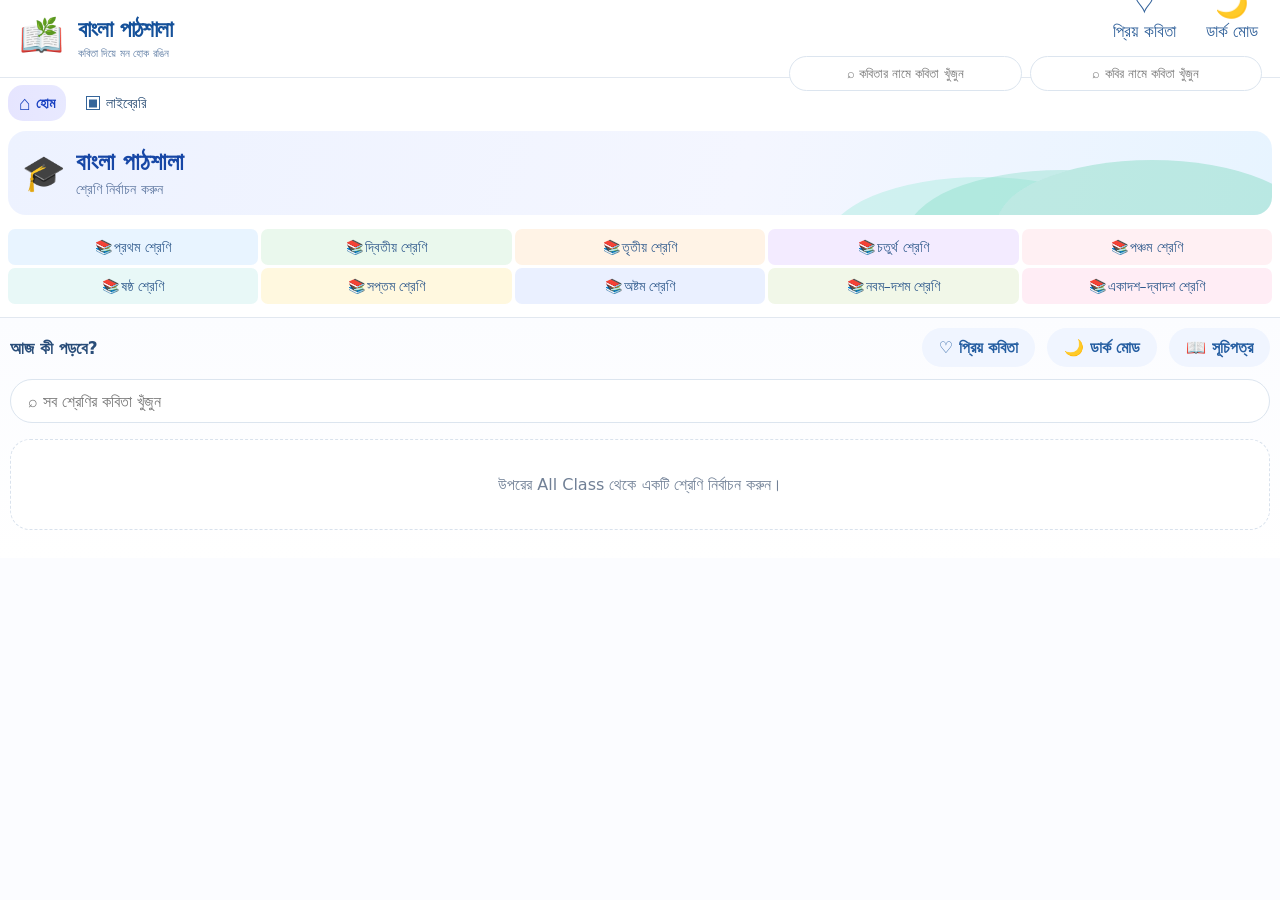
==== commit 1f63a75b: "Move Bangla Pathshala banner into sidebar" ====
--- a/app/src/main/assets/index.html
+++ b/app/src/main/assets/index.html
@@ -36,7 +36,14 @@
       <nav class="side-nav" aria-label="প্রধান মেনু">
         <button class="nav-item active" id="navHome" type="button"><span class="nav-icon">⌂</span><span>হোম</span></button>
         <button class="nav-item" id="navLibrary" type="button"><span class="nav-icon">▣</span><span>লাইব্রেরি</span></button>
-        <div class="nav-class-heading">শ্রেণি নির্বাচন করুন</div>
+<div class="class-banner">
+          <div class="banner-icon">🎓</div>
+          <div>
+            <h1 id="homeClassTitle">প্রথম শ্রেণি</h1>
+            <p id="homeClassCount">মোট কবিতা: ৬ টি</p>
+          </div>
+          <div class="banner-art">☁️ ☀️ 🌿</div>
+        </div>
         <div class="nav-classes" id="navClasses"></div>
       </nav>
       <div class="sidebar-art" aria-hidden="true">
@@ -47,14 +54,6 @@
 
     <main class="content">
       <section id="home" class="dashboard">
-        <div class="class-banner">
-          <div class="banner-icon">🎓</div>
-          <div>
-            <h1 id="homeClassTitle">প্রথম শ্রেণি</h1>
-            <p id="homeClassCount">মোট কবিতা: ৬ টি</p>
-          </div>
-          <div class="banner-art">☁️ ☀️ 🌿</div>
-        </div>
         <div class="section-tools">
           <div class="welcome">আজ কী পড়বে?</div>
           <input id="homeSearch" class="search-box" placeholder="⌕ সব শ্রেণির কবিতা খুঁজুন" autocomplete="off">
--- a/app/src/main/assets/style.css
+++ b/app/src/main/assets/style.css
@@ -1376,16 +1376,62 @@
   border-color: rgba(100,100,100,.25) !important;
 }
 
-/* Class selection heading above all class buttons */
-.nav-class-heading {
-  display: block;
+
+
+
+/* Full Bangla Pathshala card in the sidebar */
+.side-nav > .class-banner {
+  box-sizing: border-box;
   width: 100%;
-  box-sizing: border-box;
-  padding: 10px 12px 8px;
-  margin: 8px 0 4px;
-  color: #b91c1c;
-  font-size: 14px;
-  font-weight: 700;
-  line-height: 1.5;
-  text-align: left;
-}
+  height: auto;
+  min-height: 82px;
+  padding: 10px;
+  margin: 10px 0 12px;
+  gap: 6px;
+  border-radius: 16px;
+}
+
+.side-nav > .class-banner .banner-icon {
+  flex: 0 0 36px;
+  width: 36px;
+  margin: 0;
+  font-size: 32px;
+}
+
+.side-nav > .class-banner h1 {
+  font-size: 18px;
+  line-height: 1.25;
+  overflow-wrap: anywhere;
+}
+
+.side-nav > .class-banner p {
+  font-size: 13px;
+  line-height: 1.4;
+  margin-top: 4px;
+}
+
+.side-nav > .class-banner .banner-art {
+  display: none;
+}
+
+@media (max-width: 720px) {
+  .side-nav > .class-banner {
+    order: 2;
+    flex: 0 0 100%;
+    width: 100%;
+    min-height: 76px;
+    margin: 6px 0 8px;
+    padding: 9px 12px;
+  }
+
+  .side-nav > #navHome,
+  .side-nav > #navLibrary {
+    order: 1;
+  }
+
+  .side-nav > #navClasses {
+    order: 3;
+    flex: 0 0 100%;
+    width: 100%;
+  }
+}
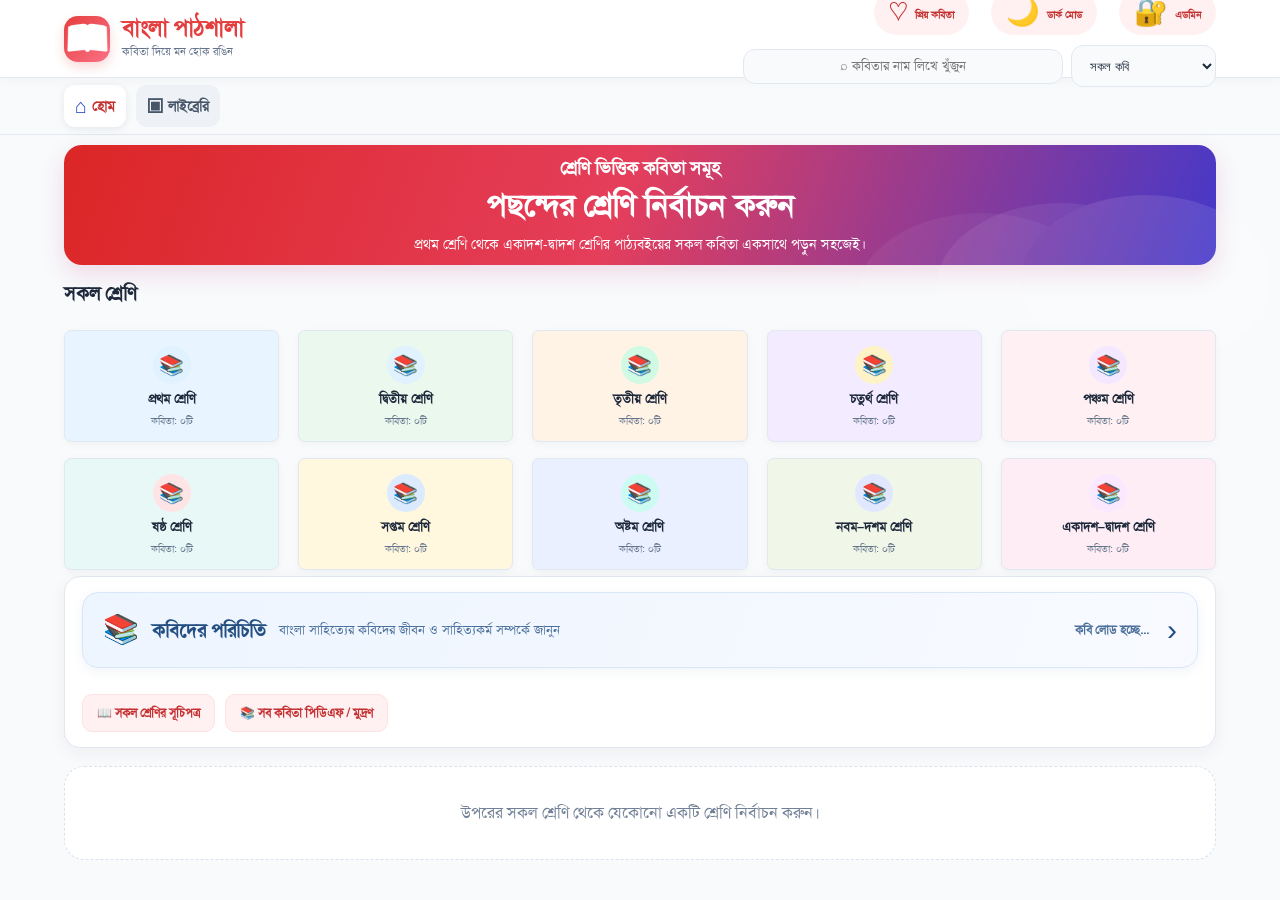
==== commit 1e8b642a: "Update Bangla Pathshala V2 project, TTS and backups" ====
--- a/app/src/main/assets/index.html
+++ b/app/src/main/assets/index.html
@@ -4,8 +4,9 @@
   <meta charset="utf-8">
   <meta name="viewport" content="width=device-width,initial-scale=1,viewport-fit=cover">
   <meta name="theme-color" content="#ffffff">
-  <title>বাংলা পাঠশালা</title>
+  <title>বাংলা পাঠশালা V2</title>
   <link rel="stylesheet" href="style.css">
+  <link rel="stylesheet" href="dashboard-redesign.css">
 </head>
 <body>
   <header class="topbar">
@@ -23,10 +24,13 @@
       <div class="top-action-row">
         <button id="topFavorites" class="top-action" type="button"><span>♡</span><small>প্রিয় কবিতা</small></button>
         <button id="topSettings" class="top-action" type="button"><span>🌙</span><small>ডার্ক মোড</small></button>
+        <button id="adminLoginBtn" class="top-action" type="button"><span>🔐</span><small>এডমিন</small></button>
       </div>
       <div class="top-search-row">
-        <input id="topSearchTitle" class="search-box top-search" placeholder="⌕ কবিতার নামে কবিতা খুঁজুন" autocomplete="off">
-        <input id="topSearchPoet" class="search-box top-search" placeholder="⌕ কবির নামে কবিতা খুঁজুন" autocomplete="off">
+        <input id="topSearchTitle" class="search-box top-search" placeholder="⌕ কবিতার নাম লিখে খুঁজুন" autocomplete="off">
+        <select id="topSearchPoetSelect" class="search-box poet-filter" aria-label="কবি নির্বাচন করুন">
+          <option value="">সকল কবি</option>
+        </select>
       </div>
     </div>
   </header>
@@ -36,16 +40,7 @@
       <nav class="side-nav" aria-label="প্রধান মেনু">
         <button class="nav-item active" id="navHome" type="button"><span class="nav-icon">⌂</span><span>হোম</span></button>
         <button class="nav-item" id="navLibrary" type="button"><span class="nav-icon">▣</span><span>লাইব্রেরি</span></button>
-<div class="class-banner">
-          <div class="banner-icon">🎓</div>
-          <div>
-            <h1 id="homeClassTitle">প্রথম শ্রেণি</h1>
-            <p id="homeClassCount">মোট কবিতা: ৬ টি</p>
-          </div>
-          <div class="banner-art">☁️ ☀️ 🌿</div>
-        </div>
-        <div class="nav-classes" id="navClasses"></div>
-      </nav>
+</nav>
       <div class="sidebar-art" aria-hidden="true">
         <div class="books">📚</div>
         <div>পড়ি&nbsp; · &nbsp;জানি&nbsp; · &nbsp;বড় হই</div>
@@ -54,17 +49,103 @@
 
     <main class="content">
       <section id="home" class="dashboard">
+<div class="class-banner">
+          <div class="class-banner-content">
+            <h2 id="homeClassTitle">শ্রেণি ভিত্তিক কবিতা সমূহ</h2>
+            <h1 id="homeClassCount">পছন্দের শ্রেণি নির্বাচন করুন</h1>
+            <p class="class-banner-description">প্রথম শ্রেণি থেকে একাদশ-দ্বাদশ শ্রেণির পাঠ্যবইয়ের সকল কবিতা একসাথে পড়ুন সহজেই।</p>
+          </div>
+        </div>
+        <div class="nav-classes" id="navClasses"></div>
+
         <div class="section-tools">
-          <div class="welcome">আজ কী পড়বে?</div>
+          <button id="homePoetProfilesBtn" class="poet-home-card" type="button">
+  <span class="poet-home-icon">📚</span>
+  <span class="poet-home-title">কবিদের পরিচিতি</span>
+  <span class="poet-home-subtitle">বাংলা সাহিত্যের কবিদের জীবন ও সাহিত্যকর্ম সম্পর্কে জানুন</span>
+  <span id="homePoetCount" class="poet-home-count">কবি লোড হচ্ছে...</span>
+  <span class="poet-home-arrow">›</span>
+</button>
           <input id="homeSearch" class="search-box" placeholder="⌕ সব শ্রেণির কবিতা খুঁজুন" autocomplete="off">
 <button id="homeFavoriteBtn" class="soft-btn" type="button">♡ প্রিয় কবিতা</button>
           <button id="homeDarkModeBtn" class="soft-btn" type="button">🌙 ডার্ক মোড</button>
-          <button id="homeContentsBtn" class="soft-btn" type="button">📖 সূচিপত্র</button>
+          <button id="homeContentsBtn" class="soft-btn" type="button">📖 সকল শ্রেণির সূচিপত্র</button>
+          <button id="printAllBtn" class="soft-btn" type="button">📚 সব কবিতা পিডিএফ / মুদ্রণ</button>
         </div>
         <div id="homeList" class="poem-grid"></div>
       </section>
 
-      <section id="contents" class="hidden dashboard">
+
+
+
+<section id="poetProfilesPage" class="hidden dashboard">
+  <div class="poet-page-header">
+    <button id="poetProfilesHomeBtn" type="button" class="poet-back-btn">← প্রচ্ছদে ফিরুন</button>
+    <h2>কবিদের পরিচিতি</h2>
+    <p>বাংলা সাহিত্যের কবিদের জীবন ও সাহিত্যকর্ম সম্পর্কে জানুন</p>
+  </div>
+
+  <section id="poetPageAdminControls" class="hidden">
+  <div class="poet-admin-toolbar">
+    <button id="poetProfileAddBtn" type="button">＋ নতুন কবি যোগ করুন</button>
+  </div>
+  <form id="poetProfileForm" class="hidden">
+          <input id="poetProfileId" type="hidden">
+          <label for="poetProfileSerial">ক্রমিক নম্বর *</label>
+          <input id="poetProfileSerial" type="text" inputmode="numeric" pattern="[০-৯0-9]+" required>
+          <label for="poetProfileName">কবির নাম *</label>
+          <input id="poetProfileName" type="text" required>
+          <label for="poetProfileBirth">জন্মসাল</label>
+          <input id="poetProfileBirth" type="text" placeholder="যেমন: ১৮৯৯">
+          <label for="poetProfileDeath">মৃত্যুসাল</label>
+          <input id="poetProfileDeath" type="text" placeholder="যেমন: ১৯৭৬">
+          <label for="poetProfilePhoto">ছবির ওয়েব ঠিকানা</label>
+          <input id="poetProfilePhoto" type="url">
+          <label for="poetProfileShort">সংক্ষিপ্ত পরিচিতি</label>
+          <textarea id="poetProfileShort" rows="3"></textarea>
+          <label for="poetProfileBiography">বিস্তারিত জীবনী</label>
+          <textarea id="poetProfileBiography" rows="7"></textarea>
+          <label for="poetProfileSources">তথ্যসূত্র</label>
+          <textarea id="poetProfileSources" rows="3"></textarea>
+          <button id="poetProfileSave" type="submit">💾 সংরক্ষণ করুন</button>
+          <button id="poetProfileCancel" type="button">বাতিল</button>
+        </form>
+  <h3 class="poet-admin-list-heading">সংরক্ষিত কবিদের তালিকা</h3>
+  <div id="poetProfileList">তথ্য লোড হচ্ছে...</div>
+</section>
+<div id="poetProfilesList" class="poet-public-grid">
+    <div class="empty">কবিদের তালিকা লোড হচ্ছে...</div>
+  </div>
+
+  <article id="poetProfileDetail" class="poet-public-detail hidden">
+    <button id="poetProfileBackToList" type="button" class="poet-back-btn">← সকল কবি</button>
+    <div class="poet-detail-heading">
+      <img id="publicPoetPhoto" class="poet-public-photo hidden" alt="কবির ছবি">
+      <div>
+        <h2 id="publicPoetName"></h2>
+        <p id="publicPoetYears"></p>
+        <p id="publicPoetShort"></p>
+      </div>
+    </div>
+    <h3>জীবনী</h3>
+    <div id="publicPoetBiography" class="poet-public-biography"></div>
+    <div id="publicPoetSourcesWrap" class="poet-public-sources-wrap">
+      <h3>তথ্যসূত্র</h3>
+      <div id="publicPoetSources"></div>
+    </div>
+  </article>
+</section>
+
+<section id="favoritePage" class="hidden dashboard">
+  <div class="poet-page-header">
+    <button id="favoritePageHomeBtn" type="button" class="poet-back-btn">← প্রচ্ছদে ফিরুন</button>
+    <h2>♡ প্রিয় কবিতা</h2>
+    <p id="favoritePageCount">আপনার সংরক্ষিত প্রিয় কবিতাসমূহ</p>
+  </div>
+  <div id="favoriteList" class="poem-grid"></div>
+</section>
+
+<section id="contents" class="hidden dashboard">
         <div class="section-tools">
           <h2 id="contentsHeading">📖 সূচিপত্র</h2>
           <div id="contentsClassName"></div>
@@ -83,6 +164,7 @@
         </div>
         <div class="section-tools">
 <button id="classContentsBtn" class="soft-btn" type="button">📖 সূচিপত্র</button>
+          <button id="printClassBtn" class="soft-btn" type="button">📄 এই শ্রেণির পিডিএফ / মুদ্রণ</button>
         </div>
         <div id="list" class="poem-grid"></div>
       </section>
@@ -91,6 +173,7 @@
         <div class="reader-actions">
           <button id="back" class="soft-btn" type="button">← কবিতার তালিকা</button>
           <button id="editBtn" class="soft-btn" type="button">✎ সম্পাদনা করুন</button>
+          <button id="printPoemBtn" class="soft-btn" type="button">🖨️ এই কবিতাটি পিডিএফ / মুদ্রণ</button>
         </div>
         <div id="reciteControls" class="hidden recite-controls">
           <button id="speakBtn" type="button">🎙 আবৃত্তি শুরু</button>
@@ -99,12 +182,117 @@
           <button id="stopBtn" type="button">■ বন্ধ করো</button>
         </div>
         <article class="paper">
+          <button id="poetBioButton" class="hidden" type="button">📖 কবি পরিচিতি পড়ুন</button>
+          <section id="poetBioPanel" class="hidden" aria-live="polite">
+            <button id="poetBioClose" type="button">বন্ধ করুন ✕</button>
+            <img id="poetBioPhoto" class="hidden" alt="কবির ছবি">
+            <h2 id="poetBioName"></h2>
+            <p id="poetBioYears"></p>
+            <p id="poetBioShort"></p>
+            <div id="poetBioText"></div>
+            <p id="poetBioSources"></p>
+          </section>
           <div id="meta" class="muted"></div>
           <h1 id="title"></h1>
           <div id="poet" class="muted"></div>
+
           <pre id="text"></pre>
           <div id="editArea" class="hidden">
-            <textarea id="editText"></textarea>
+            <div class="richToolbar" id="richToolbar">
+              <select id="formatBlock" title="অনুচ্ছেদের ধরন">
+                <option value="p">সাধারণ অনুচ্ছেদ</option>
+                <option value="h2">প্রধান শিরোনাম</option>
+                <option value="h3">উপশিরোনাম</option>
+              </select>
+
+              <select id="fontFamily" title="লেখার ফন্ট">
+
+
+                <optgroup label="বাংলা ফন্ট">
+                  <option value="SolaimanLipi" selected>SolaimanLipi</option>
+                  <option value="Noto Serif Bengali">Noto Serif Bengali</option>
+                  <option value="SutonnyMJ">SutonnyMJ</option>
+                  <option value="Kalpurush">Kalpurush</option>
+                  <option value="Siyam Rupali">Siyam Rupali</option>
+                  <option value="Nikosh">Nikosh</option>
+                  <option value="AponaLohit">AponaLohit</option>
+                  <option value="Mukti">Mukti</option>
+                  <option value="Vrinda">Vrinda</option>
+
+                  <option value="Shonar Bangla">Shonar Bangla</option>
+                  <option value="Hadi">Hadi</option>
+                  <option value="Anek Bangla">Anek Bangla</option>
+                  <option value="Lipi Mallika">Lipi Mallika</option>
+                  <option value="Bornoporichay">Bornoporichay</option>
+                  <option value="Hind Siliguri">Hind Siliguri</option>
+                  <option value="BenSen Handwriting">BenSen Handwriting</option>
+                </optgroup>
+
+              </select>
+
+              <select id="fontSize" title="লেখার আকার">
+                <option value="6">6 পয়েন্ট</option>
+                <option value="7">7 পয়েন্ট</option>
+                <option value="8">8 পয়েন্ট</option>
+                <option value="9">9 পয়েন্ট</option>
+                <option value="10">10 পয়েন্ট</option>
+                <option value="11">11 পয়েন্ট</option>
+                <option value="12" selected>12 পয়েন্ট</option>
+                <option value="13">13 পয়েন্ট</option>
+                <option value="14">14 পয়েন্ট</option>
+                <option value="15">15 পয়েন্ট</option>
+                <option value="16">16 পয়েন্ট</option>
+                <option value="17">17 পয়েন্ট</option>
+                <option value="18">18 পয়েন্ট</option>
+                <option value="19">19 পয়েন্ট</option>
+                <option value="20">20 পয়েন্ট</option>
+                <option value="21">21 পয়েন্ট</option>
+                <option value="22">22 পয়েন্ট</option>
+                <option value="23">23 পয়েন্ট</option>
+                <option value="24">24 পয়েন্ট</option>
+                <option value="25">25 পয়েন্ট</option>
+              </select>
+
+              <select id="leading" title="লাইন ব্যবধান">
+                <option value="1">1.0</option>
+                <option value="1.15">1.15</option>
+                <option value="1.3">1.3</option>
+                <option value="1.5" selected>1.5</option>
+                <option value="1.75">1.75</option>
+                <option value="2">2.0</option>
+                <option value="2.5">2.5</option>
+                <option value="3">3.0</option>
+              </select>
+
+              <input
+                type="color"
+                id="fontColor"
+                title="লেখার রং"
+                value="#172338"
+              />
+
+              <button type="button" data-cmd="bold" title="মোটা লেখা"><b>মোটা</b></button>
+              <button type="button" data-cmd="italic" title="তির্যক লেখা"><i>তির্যক</i></button>
+              <button type="button" data-cmd="underline" title="নিচে দাগ"><u>দাগ</u></button>
+
+              <button type="button" data-cmd="justifyLeft" title="বামে সাজান">☰</button>
+              <button type="button" data-cmd="justifyCenter" title="মাঝখানে সাজান">≡</button>
+              <button type="button" data-cmd="justifyRight" title="ডানে সাজান">☷</button>
+
+              <button type="button" data-cmd="insertUnorderedList" title="বুলেট তালিকা">• তালিকা</button>
+              <button type="button" data-cmd="insertOrderedList" title="নম্বর তালিকা">১. তালিকা</button>
+
+              <button type="button" id="clearFormat" title="লেখার সাজসজ্জা মুছুন">মুছুন</button>
+            </div>
+
+            <div
+              id="editText"
+              contenteditable="true"
+              spellcheck="false"
+              role="textbox"
+              aria-multiline="true"
+            ></div>
+
             <div class="editActions">
               <button id="saveBtn" type="button">💾 সংরক্ষণ করুন</button>
               <button id="cancelBtn" type="button">↩ বাতিল</button>
@@ -115,6 +303,24 @@
     </main>
   </div>
 
+  <div id="adminLoginModal" class="hidden" role="dialog" aria-modal="true" aria-labelledby="adminLoginTitle">
+    <div class="admin-login-panel">
+      <button id="adminLoginClose" type="button" aria-label="বন্ধ করুন">✕</button>
+      <h2 id="adminLoginTitle">এডমিন প্রবেশ</h2>
+      <p id="adminLoginStatus">কবি পরিচিতি পরিচালনার জন্য লগইন করুন।</p>
+      <form id="adminLoginForm">
+        <label for="adminLoginEmail">ইমেইল</label>
+        <input id="adminLoginEmail" type="email" autocomplete="username" required>
+        <label for="adminLoginPassword">পাসওয়ার্ড</label>
+        <input id="adminLoginPassword" type="password" autocomplete="current-password" required>
+        <button id="adminLoginSubmit" type="submit">লগইন করুন</button>
+      </form>
+      <button id="adminLogoutBtn" class="hidden" type="button">লগআউট</button>
+
+
+    </div>
+  </div>
+
   <script src="app.js"></script>
 
 
--- a/app/src/main/assets/style.css
+++ b/app/src/main/assets/style.css
@@ -1,3 +1,28 @@
+@font-face {
+  font-family: "SolaimanLipi";
+  src: url("./fonts/SolaimanLipi.ttf") format("truetype");
+  font-weight: 400;
+  font-style: normal;
+  font-display: swap;
+}
+
+@font-face{
+  font-family:"TeeshtaMJ-Regular";
+  src:url("./fonts/TeeshtaMJ-Regular.otf") format("opentype");
+  font-weight:400;
+  font-style:normal;
+  font-display:block;
+}
+
+@font-face{
+  font-family:"TeeshtaMJ-Bold";
+  src:url("./fonts/TeeshtaMJ-Bold.otf") format("opentype");
+  font-weight:700;
+  font-style:normal;
+  font-display:block;
+}
+
+
 *{box-sizing:border-box}
 :root{
   --blue:#24569a;
@@ -10,7 +35,7 @@
   --page:#fbfcff;
   --sidebar:#ffffff;
 }
-html,body{margin:0;min-height:100%;background:var(--page);color:var(--text);font-family:"Noto Sans Bengali","Noto Sans",system-ui,sans-serif}
+html,body{margin:0;min-height:100%;background:var(--page);color:var(--text);font-family:"SolaimanLipi",sans-serif}
 body{overflow-x:hidden}
 button,input,textarea{font:inherit}
 button{cursor:pointer}
@@ -21,7 +46,7 @@
 .brand-logo{width:68px;height:68px;position:relative;display:flex;align-items:center;justify-content:center}
 .brand-logo .book{font-size:49px;filter:saturate(.9)}
 .brand-logo .leaf{position:absolute;top:3px;right:7px;font-size:25px}
-.brand-name{font-size:32px;line-height:1.05;font-weight:900;color:#15519a;letter-spacing:-.8px}
+.brand-name{font-size:32px;line-height:1.05;font-weight:900;color:#ff0000;letter-spacing:-.8px}
 .brand-tagline{font-size:16px;color:#5f7da4;margin-top:5px}
 .top-actions{display:flex;gap:30px;align-items:center}
 .top-action{border:0;background:transparent;color:#2d5e98;display:flex;flex-direction:column;align-items:center;gap:0;padding:5px 4px;box-shadow:none}
@@ -79,8 +104,78 @@
 .reader-view{max-width:900px;margin:0 auto}
 .reader-actions{display:flex;justify-content:space-between;gap:10px;margin-bottom:12px}
 .paper{background:#fff;border:1px solid var(--line);border-radius:24px;padding:28px 32px;box-shadow:0 8px 24px rgba(39,65,100,.07)}
-.paper h1{text-align:center;color:#1747a6;font-size:34px;margin:8px 0}.paper #poet{text-align:center;margin:0 0 24px}.paper pre{white-space:pre-wrap;font-family:"Noto Sans Bengali",sans-serif;font-size:19px;line-height:1.9;margin:0;color:#172338}
+.paper h1{text-align:center;color:#1747a6;font-size:34px;margin:8px 0;font-family:"SolaimanLipi",sans-serif}.paper #poet{text-align:center;margin:0 0 24px;font-family:"SolaimanLipi",sans-serif}.paper pre{white-space:pre-wrap;font-family:"SolaimanLipi",sans-serif;font-size:19px;line-height:1.9;margin:0;color:#172338}
 .recite-controls{display:flex;gap:8px;flex-wrap:wrap;margin-bottom:12px}.recite-controls button{border:0;border-radius:16px;padding:9px 12px;background:#eef5ff;color:#245da1}
+.richToolbar{
+  display:flex;
+  flex-wrap:wrap;
+  gap:6px;
+  padding:10px;
+  margin-bottom:8px;
+  background:#f5f8fc;
+  border:1px solid #dce5ef;
+  border-radius:14px;
+  align-items:center;
+}
+
+.richToolbar button,
+.richToolbar select{
+  border:1px solid #d5deea;
+  background:#fff;
+  color:#24364d;
+  border-radius:9px;
+  min-height:34px;
+  padding:5px 9px;
+  cursor:pointer;
+  font-size:14px;
+}
+
+.richToolbar button:hover{
+  background:#eef5ff;
+}
+
+#editText{
+  width:100%;
+  min-height:300px;
+  box-sizing:border-box;
+  border:1px solid #dce5ef;
+  border-radius:16px;
+  padding:14px;
+  line-height:1.8;
+  resize:vertical;
+  background:#fff;
+  color:#172338;
+  font-family:"SolaimanLipi",sans-serif;
+  font-size:19px;
+  outline:none;
+  overflow:auto;
+}
+
+#editText:focus{
+  border-color:#6d9ee8;
+  box-shadow:0 0 0 3px rgba(66,133,244,.10);
+}
+
+#editText p{
+  margin:0 0 10px;
+}
+
+#editText h2{
+  margin:12px 0 8px;
+  font-size:28px;
+}
+
+#editText h3{
+  margin:10px 0 6px;
+  font-size:23px;
+}
+
+#editText ul,
+#editText ol{
+  margin:8px 0;
+  padding-left:28px;
+}
+
 #editText{width:100%;min-height:300px;border:1px solid #dce5ef;border-radius:16px;padding:14px;line-height:1.8;resize:vertical}.editActions{display:flex;gap:10px;margin-top:10px}.editActions button{flex:1;border:0;border-radius:14px;padding:11px}.editActions #saveBtn{background:#e2f7e7;color:#28713d}.editActions #cancelBtn{background:#f4f4f4;color:#555}
 .empty{grid-column:1/-1;background:#fff;border:1px dashed #d9e2ed;border-radius:20px;padding:35px;text-align:center;color:#718096}
 .muted{color:#687991;font-size:15px}
@@ -528,21 +623,21 @@
 
 }
 
-/* Poem cards: 3 cards per row on Web and Phone */
+/* Poem cards: 3 columns on Web, 2 columns on Phone */
 .poem-grid{
   grid-template-columns:repeat(3,minmax(0,1fr)) !important;
 }
 
 @media(max-width:720px){
   .poem-grid{
-    grid-template-columns:repeat(3,minmax(0,1fr)) !important;
+    grid-template-columns:repeat(2,minmax(0,1fr)) !important;
     gap:10px !important;
   }
 }
 
 @media(max-width:430px){
   .poem-grid{
-    grid-template-columns:repeat(3,minmax(0,1fr)) !important;
+    grid-template-columns:repeat(2,minmax(0,1fr)) !important;
     gap:6px !important;
   }
 }
@@ -810,7 +905,7 @@
   width:100%;
   margin:8px 0 4px;
   text-align:center;
-  font-size:28px;
+  font-size:26px;
   font-weight:900;
 }
 
@@ -818,7 +913,7 @@
   width:100%;
   margin:0 0 18px;
   text-align:center;
-  font-size:21px;
+  font-size:17px;
   font-weight:800;
 }
 
@@ -877,7 +972,7 @@
 
 @media(max-width:430px){
   #contentsHeading{
-    font-size:24px;
+    font-size:22px;
   }
 
   #contentsClassName{
@@ -1376,6 +1471,40 @@
   border-color: rgba(100,100,100,.25) !important;
 }
 
+/* SOLAIMANLIPI-FORCE */
+.card h3,
+.paper h1{
+  font-family:"TeeshtaMJ-Bold" !important;
+}
+
+.card .poet,
+.paper #poet{
+  font-family:"TeeshtaMJ-Regular" !important;
+}
+
+/* Mobile: keep Home and Library on the same row */
+@media (max-width: 720px) {
+  .side-nav {
+    display: flex !important;
+    flex-wrap: wrap !important;
+    align-items: center !important;
+    gap: 4px !important;
+  }
+
+  .side-nav > #navHome,
+  .side-nav > #navLibrary {
+    display: inline-flex !important;
+    flex: 0 0 auto !important;
+    width: auto !important;
+    margin: 0 !important;
+  }
+
+  .side-nav > #navClasses {
+    flex: 0 0 100% !important;
+    width: 100% !important;
+  }
+}
+
 
 
 
@@ -1435,3 +1564,184 @@
     width: 100%;
   }
 }
+
+/* Center align all contents table headings */
+.contents-table thead th {
+  text-align: center !important;
+  vertical-align: middle !important;
+}
+
+
+/* Prerecorded poem audio panel */
+.poem-audio-panel{box-sizing:border-box;width:100%;max-width:100%}
+.poem-audio-panel audio{display:block;width:100%;max-width:100%;margin:6px 0}
+.poem-audio-panel input[type="file"]{max-width:100%;box-sizing:border-box}
+
+
+/* ===== Compact poem card redesign: 10 Nov 2026 ===== */
+.card {
+  box-sizing: border-box !important;
+  min-height: 0 !important;
+  height: auto !important;
+  padding: 14px 12px 12px !important;
+  position: relative !important;
+}
+.card-illustration,
+.card .old-book-label {
+  display: none !important;
+}
+.card h3 {
+  margin: 2px 58px 4px 0 !important;
+  font-size: 20px !important;
+  line-height: 1.35 !important;
+}
+.card .poet {
+  margin: 0 0 5px !important;
+  font-size: 13px !important;
+}
+.card .excerpt {
+  max-height: none !important;
+  overflow: visible !important;
+  font-size: 13px !important;
+  line-height: 1.35 !important;
+  margin: 5px 0 0 !important;
+}
+.card .excerpt-lines {
+  display: -webkit-box !important;
+  -webkit-box-orient: vertical !important;
+  -webkit-line-clamp: 2 !important;
+  overflow: hidden !important;
+}
+.card .read-more {
+  display: block !important;
+  color: #be123c !important;
+  font-weight: 700 !important;
+}
+.card .favoriteBtn,
+.card .deleteUserPoem {
+  position: absolute !important;
+  top: 7px !important;
+  bottom: auto !important;
+  width: 27px !important;
+  height: 27px !important;
+  min-width: 0 !important;
+  padding: 0 !important;
+  border: 0 !important;
+  border-radius: 0 !important;
+  background: transparent !important;
+  box-shadow: none !important;
+  display: flex !important;
+  align-items: center !important;
+  justify-content: center !important;
+}
+.card .favoriteBtn {
+  right: 7px !important;
+  color: #e11d48 !important;
+  font-size: 22px !important;
+}
+.card .deleteUserPoem {
+  right: 36px !important;
+  color: #64748b !important;
+  font-size: 18px !important;
+}
+@media (max-width: 430px) {
+  .card {
+    padding: 11px 9px 10px !important;
+  }
+  .card h3 {
+    font-size: 18px !important;
+  }
+  .card .poet,
+  .card .excerpt {
+    font-size: 12px !important;
+  }
+}
+/* ===== End compact poem card redesign ===== */
+
+
+/* POEM EXCERPT FINAL FIX - 10 NOV 2026 */
+.card .excerpt,
+.card .excerpt *,
+.card .excerpt-lines,
+.card .excerpt-lines * {
+  font-size: 14px !important;
+  line-height: 1.4 !important;
+}
+
+.card .excerpt-lines {
+  display: block !important;
+  max-height: 2.8em !important;
+  overflow: hidden !important;
+}
+
+.card .excerpt-lines > * {
+  margin: 0 !important;
+  padding: 0 !important;
+}
+
+.card .read-more {
+  display: block !important;
+  text-align: right !important;
+  font-size: 14px !important;
+  line-height: 1.4 !important;
+  white-space: nowrap !important;
+}
+
+
+/* POEM EXCERPT + FAVORITE ROW FINAL FIX - 10 NOV 2026 */
+.card .excerpt,
+.card .excerpt * {
+  font-size: 14px !important;
+  line-height: 1.4 !important;
+}
+.card .excerpt-lines {
+  display: block !important;
+  max-height: 2.8em !important;
+  overflow: hidden !important;
+}
+.card .excerpt-lines > * {
+  margin: 0 !important;
+  padding: 0 !important;
+}
+.card .excerpt-footer {
+  display: flex !important;
+  justify-content: flex-end !important;
+  align-items: center !important;
+  gap: 5px !important;
+  width: 100% !important;
+  margin-top: 3px !important;
+}
+.card .excerpt-footer .read-more {
+  display: inline-block !important;
+  margin: 0 !important;
+  text-align: right !important;
+  font-size: 14px !important;
+  line-height: 1.4 !important;
+  font-weight: 700 !important;
+  color: #be123c !important;
+  white-space: nowrap !important;
+}
+.card .excerpt-footer .favoriteBtn {
+  position: static !important;
+  inset: auto !important;
+  display: inline-flex !important;
+  align-items: center !important;
+  justify-content: center !important;
+  flex: 0 0 24px !important;
+  width: 24px !important;
+  height: 24px !important;
+  min-width: 24px !important;
+  margin: 0 !important;
+  padding: 0 !important;
+  border: 0 !important;
+  border-radius: 0 !important;
+  background: transparent !important;
+  box-shadow: none !important;
+  color: #e11d48 !important;
+  font-size: 19px !important;
+  line-height: 1 !important;
+}
+.card .deleteUserPoem {
+  right: 7px !important;
+}
+/* End poem excerpt + favorite row fix */
--- a/app/src/main/assets/dashboard-redesign.css
+++ b/app/src/main/assets/dashboard-redesign.css
@@ -0,0 +1,3291 @@
+/* =========================================================
+   BANGLA PATHSHALA V2 — DASHBOARD REDESIGN
+   Design only. Existing HTML IDs and JavaScript preserved.
+   ========================================================= */
+
+:root {
+  --bp-red: #e53e3e;
+  --bp-red-dark: #c53030;
+  --bp-navy: #1e293b;
+  --bp-muted: #64748b;
+  --bp-bg: #f8fafc;
+  --bp-border: #e2e8f0;
+  --bp-card: #ffffff;
+  --bp-soft: #fff1f2;
+  --bp-shadow: 0 5px 18px rgba(30, 41, 59, .055);
+}
+
+body {
+  background: var(--bp-bg);
+  color: var(--bp-navy);
+  font-family: "SolaimanLipi", sans-serif;
+  transition: background .25s ease, color .25s ease;
+}
+
+/* Header */
+.topbar {
+  height: auto;
+  min-height: 76px;
+  padding: 10px clamp(14px, 3vw, 42px);
+  gap: 18px;
+  background: rgba(255,255,255,.94);
+  border-bottom: 1px solid var(--bp-border);
+  box-shadow: 0 2px 12px rgba(15,23,42,.035);
+  backdrop-filter: blur(14px);
+}
+
+.brand-wrap { gap: 12px; }
+
+.brand-logo {
+  width: 48px;
+  height: 48px;
+  border-radius: 14px;
+  background: linear-gradient(135deg, #e53e3e, #fb7185);
+  box-shadow: 0 5px 12px rgba(229,62,62,.2);
+}
+
+.brand-logo .book {
+  font-size: 29px;
+  filter: grayscale(1) brightness(0) invert(1);
+}
+
+.brand-logo .leaf { display: none; }
+
+.brand-name {
+  color: var(--bp-red);
+  font-size: clamp(21px, 2vw, 27px);
+  letter-spacing: -.4px;
+}
+
+.brand-tagline {
+  color: var(--bp-muted);
+  font-size: 12px;
+  margin-top: 2px;
+}
+
+.top-actions {
+  gap: 12px;
+  align-items: center;
+}
+
+.top-action {
+  min-height: 38px;
+  flex-direction: row;
+  gap: 7px;
+  padding: 8px 13px;
+  border-radius: 999px;
+  background: var(--bp-soft);
+  color: var(--bp-red-dark);
+  transition: background .2s ease, transform .2s ease;
+}
+
+.top-action:hover {
+  background: #ffe4e6;
+  transform: translateY(-1px);
+}
+
+.top-action span {
+  font-size: 20px;
+  line-height: 1;
+}
+
+.top-action small {
+  font-size: 12px;
+  font-weight: 700;
+  margin: 0;
+}
+
+/* Search */
+.top-search-row {
+  display: flex;
+  align-items: center;
+  gap: 8px;
+}
+
+.search-box {
+  height: 42px;
+  border: 1px solid var(--bp-border);
+  border-radius: 12px;
+  background: #f8fafc;
+  color: var(--bp-navy);
+  padding: 0 14px;
+  font-size: 13px;
+  transition: border-color .2s ease, box-shadow .2s ease, background .2s ease;
+}
+
+.search-box:focus {
+  border-color: #f87171;
+  background: #fff;
+  box-shadow: 0 0 0 3px rgba(229,62,62,.10);
+}
+
+/* Main layout and navigation */
+.app-shell {
+  display: block;
+  min-height: calc(100vh - 76px);
+}
+
+.sidebar {
+  width: 100%;
+  height: auto;
+  min-height: 0;
+  position: relative;
+  top: auto;
+  display: block;
+  overflow: visible;
+  background: transparent;
+  border: 0;
+}
+
+.side-nav {
+  max-width: 1250px;
+  margin: 0 auto;
+  padding: 16px clamp(14px, 3vw, 28px) 10px;
+  display: flex;
+  align-items: center;
+  flex-wrap: wrap;
+  gap: 8px;
+}
+
+.nav-item {
+  width: auto;
+  margin: 0;
+  padding: 9px 17px;
+  gap: 8px;
+  border-radius: 11px;
+  color: #475569;
+  font-size: 14px;
+  font-weight: 700;
+  background: #eef2f7;
+}
+
+.nav-item:hover { background: #e2e8f0; }
+
+.nav-item.active {
+  color: var(--bp-red-dark);
+  background: #fff;
+  box-shadow: 0 2px 8px rgba(15,23,42,.08);
+}
+
+.nav-icon {
+  width: auto;
+  font-size: 18px;
+  color: inherit;
+}
+
+.nav-classes {
+  display: flex;
+  align-items: center;
+  flex-wrap: wrap;
+  gap: 6px;
+  margin: 0 0 0 auto;
+}
+
+.nav-class {
+  width: auto;
+  margin: 0;
+  padding: 8px 12px;
+  border: 1px solid var(--bp-border);
+  border-radius: 999px;
+  background: var(--bp-card);
+  color: #475569;
+  font-size: 12px;
+  font-weight: 600;
+}
+
+.nav-class:hover,
+.nav-class.active {
+  color: var(--bp-red-dark);
+  background: #fff1f2;
+  border-color: #fecdd3;
+}
+
+.nav-class .nav-icon { font-size: 15px; }
+
+.class-banner {
+  min-height: 150px;
+  height: auto;
+  margin: 0 auto 22px;
+  padding: 25px clamp(20px, 4vw, 38px);
+  border-radius: 20px;
+  color: #fff;
+  background: linear-gradient(110deg, #dc2626 0%, #e53e5b 48%, #4338ca 100%);
+  box-shadow: 0 9px 24px rgba(190,24,93,.14);
+}
+
+.class-banner h1,
+.class-banner p { color: #fff; }
+
+.class-banner h1 {
+  font-size: clamp(23px, 3vw, 31px);
+  font-weight: 800;
+}
+
+.class-banner p {
+  font-size: 14px;
+  opacity: .88;
+}
+
+.class-banner:after {
+  width: 250px;
+  height: 170px;
+  right: -55px;
+  bottom: -100px;
+  background: rgba(255,255,255,.10);
+  box-shadow: -85px 8px 0 rgba(255,255,255,.07),
+              -165px 18px 0 rgba(255,255,255,.05);
+}
+
+.banner-icon {
+  width: 58px;
+  margin-right: 16px;
+  font-size: 39px;
+  color: #fff;
+}
+
+.banner-art { opacity: .55; }
+
+.sidebar-art { display: none; }
+
+/* Content */
+.content {
+  padding: 12px clamp(14px, 3vw, 30px) 42px;
+  background: transparent;
+}
+
+.dashboard { max-width: 1250px; }
+
+#home .section-tools {
+  display: flex;
+  flex-wrap: wrap;
+  gap: 10px;
+  padding: 15px 17px;
+  margin-bottom: 18px;
+  border: 1px solid var(--bp-border);
+  border-radius: 16px;
+  background: var(--bp-card);
+  box-shadow: var(--bp-shadow);
+}
+
+.welcome {
+  color: var(--bp-navy);
+  font-size: 18px;
+  font-weight: 800;
+}
+
+.soft-btn {
+  min-height: 38px;
+  padding: 9px 14px;
+  border: 1px solid #fee2e2;
+  border-radius: 10px;
+  background: #fff1f2;
+  color: var(--bp-red-dark);
+  font-size: 12px;
+  font-weight: 700;
+  transition: .2s ease;
+}
+
+.soft-btn:hover {
+  background: #ffe4e6;
+  border-color: #fecaca;
+}
+
+#homeSearch {
+  flex: 1 1 240px;
+  width: auto;
+  min-width: 180px;
+  background: #f8fafc;
+}
+
+/* Poem cards */
+.poem-grid {
+  grid-template-columns: repeat(3, minmax(0, 1fr));
+  gap: 15px;
+}
+
+.card {
+  min-height: 255px;
+  padding: 15px;
+  border: 1px solid var(--bp-border);
+  border-radius: 15px;
+  background: var(--bp-card) !important;
+  box-shadow: var(--bp-shadow);
+  transition: transform .2s ease, box-shadow .2s ease, border-color .2s ease;
+}
+
+.card:hover {
+  transform: translateY(-3px);
+  border-color: #fecaca;
+  box-shadow: 0 10px 24px rgba(30,41,59,.09);
+}
+
+.card:after { display: none; }
+
+.card-illustration {
+  height: 70px;
+  font-size: 54px;
+}
+
+.card-illustration img { max-height: 68px; }
+
+.card h3 {
+  color: var(--bp-navy) !important;
+  font-size: 21px;
+  font-weight: 800;
+}
+
+.card .poet {
+  color: #64748b !important;
+  font-size: 12px;
+}
+
+.card .excerpt {
+  margin: 11px 0;
+  color: #475569 !important;
+  font-size: 13px;
+  line-height: 1.7;
+}
+
+.favoriteBtn {
+  top: 11px;
+  right: 12px;
+  width: 32px;
+  height: 32px;
+  border-radius: 50%;
+  background: #fff1f2;
+  font-size: 22px;
+}
+
+.read-btn {
+  padding: 8px 16px;
+  border: 1px solid #fecdd3;
+  border-radius: 9px;
+  background: #fff1f2;
+  color: var(--bp-red-dark) !important;
+  font-size: 13px;
+}
+
+.deleteUserPoem {
+  background: #fff1f2 !important;
+}
+
+/* Contents table */
+#contentsTableWrap {
+  overflow-x: auto;
+  border: 1px solid var(--bp-border);
+  border-radius: 15px;
+  background: var(--bp-card);
+  box-shadow: var(--bp-shadow);
+}
+
+#contentsTableWrap table {
+  width: 100%;
+  border-collapse: collapse;
+}
+
+#contentsTableWrap th {
+  padding: 12px;
+  background: #fff1f2;
+  color: #9f1239;
+  text-align: left;
+}
+
+#contentsTableWrap td {
+  padding: 11px 12px;
+  border-top: 1px solid var(--bp-border);
+  color: var(--bp-navy);
+}
+
+/* Reader */
+.reader-view { max-width: 900px; }
+
+.paper {
+  border: 1px solid var(--bp-border);
+  border-radius: 18px;
+  background: var(--bp-card);
+  box-shadow: var(--bp-shadow);
+}
+
+.paper h1 { color: var(--bp-red-dark); }
+
+.recite-controls button {
+  border-radius: 10px;
+  background: #fff1f2;
+  color: var(--bp-red-dark);
+}
+
+/* Dark mode */
+body.dark {
+  --bp-bg: #0f172a;
+  --bp-navy: #e2e8f0;
+  --bp-muted: #94a3b8;
+  --bp-border: #334155;
+  --bp-card: #1e293b;
+  --bp-soft: #3b202b;
+  background: var(--bp-bg);
+  color: #e2e8f0;
+}
+
+body.dark .topbar {
+  background: rgba(15,23,42,.96);
+  border-color: var(--bp-border);
+}
+
+body.dark .brand-tagline { color: #94a3b8; }
+
+body.dark .top-action {
+  background: #3b202b;
+  color: #fda4af;
+}
+
+body.dark .top-action:hover { background: #512536; }
+
+body.dark .search-box {
+  background: #1e293b;
+  border-color: #475569;
+  color: #f1f5f9;
+}
+
+body.dark .search-box:focus { background: #273449; }
+
+body.dark .nav-item {
+  background: #1e293b;
+  color: #cbd5e1;
+}
+
+body.dark .nav-item.active {
+  background: #3b202b;
+  color: #fda4af;
+}
+
+body.dark .nav-class {
+  background: #1e293b;
+  border-color: #334155;
+  color: #cbd5e1;
+}
+
+body.dark .nav-class.active,
+body.dark .nav-class:hover {
+  background: #3b202b;
+  border-color: #7f1d3b;
+  color: #fda4af;
+}
+
+body.dark #home .section-tools {
+  background: var(--bp-card);
+  border-color: var(--bp-border);
+}
+
+body.dark .welcome { color: #f1f5f9; }
+
+body.dark .soft-btn {
+  background: #3b202b;
+  border-color: #713044;
+  color: #fda4af;
+}
+
+body.dark .soft-btn:hover { background: #512536; }
+
+body.dark .card {
+  background: #1e293b !important;
+  border-color: #334155;
+}
+
+body.dark .card h3 { color: #f1f5f9 !important; }
+body.dark .card .poet { color: #cbd5e1 !important; }
+body.dark .card .excerpt { color: #cbd5e1 !important; }
+
+body.dark .favoriteBtn {
+  background: #3b202b;
+  color: #fda4af !important;
+}
+
+body.dark .read-btn {
+  background: #3b202b;
+  border-color: #713044;
+  color: #fda4af !important;
+}
+
+body.dark #contentsTableWrap {
+  background: var(--bp-card);
+  border-color: var(--bp-border);
+}
+
+body.dark #contentsTableWrap th {
+  background: #3b202b;
+  color: #fda4af;
+}
+
+body.dark #contentsTableWrap td {
+  color: #e2e8f0;
+  border-color: var(--bp-border);
+}
+
+body.dark .paper {
+  background: #1e293b;
+  border-color: #334155;
+}
+
+body.dark .paper h1,
+body.dark .paper #poet,
+body.dark .paper pre {
+  color: #f1f5f9;
+}
+
+body.dark .recite-controls button {
+  background: #3b202b;
+  color: #fda4af;
+}
+
+/* Responsive */
+@media (max-width: 900px) {
+  .topbar {
+    flex-wrap: wrap;
+    justify-content: space-between;
+  }
+
+  .top-actions {
+    gap: 8px;
+  }
+
+  .top-search-row {
+    width: 100%;
+    order: 3;
+  }
+
+  .top-search {
+    width: 50%;
+    min-width: 0;
+  }
+
+  .side-nav { gap: 7px; }
+
+  .nav-classes {
+    width: 100%;
+    margin: 5px 0 0;
+    display: grid;
+    grid-template-columns: repeat(5, minmax(0, 1fr));
+  }
+
+  .nav-class {
+    justify-content: center;
+    padding: 8px 5px;
+    font-size: 11px;
+  }
+
+  .poem-grid { grid-template-columns: repeat(2, minmax(0, 1fr)); }
+
+  .class-banner { margin-bottom: 16px; }
+}
+
+@media (max-width: 520px) {
+  .topbar {
+    min-height: 0;
+    padding: 10px 12px;
+    gap: 8px;
+  }
+
+  .brand-logo {
+    width: 40px;
+    height: 40px;
+    border-radius: 11px;
+  }
+
+  .brand-logo .book { font-size: 25px; }
+
+  .brand-name { font-size: 20px; }
+  .brand-tagline { font-size: 10px; }
+
+  .top-actions { gap: 5px; }
+
+  .top-action {
+    min-height: 34px;
+    padding: 7px 9px;
+    gap: 5px;
+  }
+
+  .top-action span { font-size: 17px; }
+  .top-action small { font-size: 10px; }
+
+  .top-search-row { gap: 6px; }
+  .top-search { height: 38px; font-size: 11px; padding: 0 10px; }
+
+  .side-nav {
+    padding: 10px 12px 7px;
+    gap: 6px;
+  }
+
+  .nav-item {
+    padding: 8px 11px;
+    font-size: 12px;
+  }
+
+  .nav-icon { font-size: 16px; }
+
+  .nav-classes {
+    grid-template-columns: repeat(5, minmax(0, 1fr));
+    gap: 5px;
+  }
+
+  .nav-class {
+    min-width: 0;
+    padding: 7px 3px;
+    font-size: 10px;
+    border-radius: 9px;
+  }
+
+  .content { padding: 10px 12px 28px; }
+
+  .class-banner {
+    min-height: 118px;
+    padding: 18px 15px;
+    border-radius: 15px;
+  }
+
+  .banner-icon {
+    width: 42px;
+    margin-right: 9px;
+    font-size: 29px;
+  }
+
+  .class-banner h1 { font-size: 21px; }
+  .class-banner p { font-size: 11px; }
+  .banner-art { font-size: 17px; letter-spacing: 1px; }
+
+  #home .section-tools {
+    padding: 12px;
+    gap: 7px;
+    border-radius: 13px;
+  }
+
+  .welcome {
+    width: 100%;
+    font-size: 16px;
+  }
+
+  #homeSearch {
+    flex-basis: 100%;
+    width: 100%;
+  }
+
+  .soft-btn {
+    min-height: 34px;
+    padding: 7px 10px;
+    font-size: 10px;
+  }
+
+  .poem-grid {
+    grid-template-columns: repeat(2, minmax(0, 1fr));
+    gap: 9px;
+  }
+
+  .card {
+    min-height: 220px;
+    padding: 11px;
+    border-radius: 12px;
+  }
+
+  .card-illustration {
+    height: 55px;
+    font-size: 42px;
+  }
+
+  .card h3 { font-size: 17px; }
+  .card .poet { font-size: 10px; }
+  .card .excerpt { font-size: 11px; line-height: 1.55; margin: 8px 0; }
+
+  .favoriteBtn {
+    top: 7px;
+    right: 7px;
+    width: 27px;
+    height: 27px;
+    font-size: 19px;
+  }
+
+  .read-btn {
+    padding: 7px 12px;
+    font-size: 11px;
+  }
+
+  .paper {
+    padding: 18px 14px;
+    border-radius: 14px;
+  }
+
+  .paper h1 { font-size: 24px; }
+  .paper pre { font-size: 16px; line-height: 1.8; }
+
+  .reader-actions { flex-wrap: wrap; }
+}
+
+@media (max-width: 350px) {
+  .poem-grid { grid-template-columns: 1fr; }
+
+  .top-action small { display: none; }
+
+  .nav-class { font-size: 9px; }
+}
+
+/* ===== All Classes Dashboard Cards ===== */
+#navClasses {
+  width: 100%;
+  max-width: 1250px;
+  margin: 8px auto 22px;
+  display: grid;
+  grid-template-columns: repeat(5, minmax(0, 1fr));
+  gap: 14px;
+  align-items: stretch;
+}
+
+#navClasses::before {
+  content: "সকল শ্রেণি\A ১০টি শ্রেণি উপলব্ধ";
+  white-space: pre-line;
+  grid-column: 1 / -1;
+  color: var(--bp-navy);
+  font-size: 23px;
+  font-weight: 800;
+  line-height: 1.8;
+  margin-bottom: 2px;
+}
+
+.nav-class {
+  width: 100%;
+  min-width: 0;
+  min-height: 128px;
+  margin: 0;
+  padding: 18px 10px;
+  display: flex;
+  flex-direction: column;
+  align-items: center;
+  justify-content: center;
+  gap: 9px;
+  border: 1px solid var(--bp-border);
+  border-radius: 17px;
+  background: var(--bp-card);
+  color: var(--bp-navy);
+  box-shadow: var(--bp-shadow);
+  font-size: 14px;
+  font-weight: 700;
+  text-align: center;
+  white-space: normal;
+  transition: transform .2s ease, box-shadow .2s ease, border-color .2s ease;
+}
+
+.nav-class:hover {
+  transform: translateY(-3px);
+  box-shadow: 0 9px 22px rgba(30, 41, 59, .10);
+}
+
+.nav-class .nav-icon {
+  font-size: 29px;
+  line-height: 1.2;
+}
+
+.nav-class .nav-label {
+  line-height: 1.5;
+}
+
+.nav-class .class-count {
+  color: var(--bp-muted);
+  font-size: 12px;
+  font-weight: 500;
+}
+
+.nav-class.active {
+  background: #fff1f2;
+  border-color: #fda4af;
+  color: var(--bp-red-dark);
+}
+
+body.dark #navClasses::before {
+  color: #f1f5f9;
+}
+
+body.dark .nav-class {
+  background: #1e293b;
+  border-color: #334155;
+  color: #e2e8f0;
+}
+
+body.dark .nav-class .class-count {
+  color: #94a3b8;
+}
+
+body.dark .nav-class.active,
+body.dark .nav-class:hover {
+  background: #3b202b;
+  border-color: #7f1d3b;
+  color: #fda4af;
+}
+
+@media (max-width: 900px) {
+  #navClasses {
+    grid-template-columns: repeat(3, minmax(0, 1fr));
+    gap: 11px;
+  }
+}
+
+@media (max-width: 520px) {
+  #navClasses {
+    grid-template-columns: repeat(2, minmax(0, 1fr));
+    gap: 10px;
+    margin-top: 5px;
+  }
+
+  #navClasses::before {
+    font-size: 20px;
+    line-height: 1.7;
+  }
+
+  .nav-class {
+    min-height: 112px;
+    padding: 14px 7px;
+    gap: 7px;
+    border-radius: 14px;
+    font-size: 13px;
+  }
+
+  .nav-class .nav-icon {
+    font-size: 26px;
+  }
+
+  .nav-class .class-count {
+    font-size: 11px;
+  }
+}
+
+/* ===== Larger Class Cards ===== */
+#navClasses {
+  gap: 17px;
+}
+
+.nav-class {
+  min-height: 175px;
+  padding: 23px 12px;
+  gap: 12px;
+  border-radius: 19px;
+}
+
+.nav-class .nav-icon {
+  width: 48px;
+  height: 48px;
+  display: flex;
+  align-items: center;
+  justify-content: center;
+  border-radius: 50%;
+  background: #e0f2fe;
+  font-size: 32px;
+}
+
+.nav-class:nth-child(3) .nav-icon { background: #d1fae5; }
+.nav-class:nth-child(4) .nav-icon { background: #fef3c7; }
+.nav-class:nth-child(5) .nav-icon { background: #f3e8ff; }
+.nav-class:nth-child(6) .nav-icon { background: #ffe4e6; }
+.nav-class:nth-child(7) .nav-icon { background: #dbeafe; }
+.nav-class:nth-child(8) .nav-icon { background: #ccfbf1; }
+.nav-class:nth-child(9) .nav-icon { background: #e0e7ff; }
+.nav-class:nth-child(10) .nav-icon { background: #fae8ff; }
+.nav-class:nth-child(11) .nav-icon { background: #ffedd5; }
+
+.nav-class .nav-label {
+  font-size: 16px;
+  font-weight: 800;
+}
+
+.nav-class .class-count {
+  font-size: 13px;
+}
+
+body.dark .nav-class .nav-icon {
+  background: #334155;
+}
+
+@media (max-width: 520px) {
+  .nav-class {
+    min-height: 155px;
+    padding: 18px 8px;
+    gap: 10px;
+  }
+
+  .nav-class .nav-icon {
+    width: 44px;
+    height: 44px;
+    font-size: 28px;
+  }
+
+  .nav-class .nav-label {
+    font-size: 14px;
+  }
+
+  .nav-class .class-count {
+    font-size: 12px;
+  }
+}
+
+
+/* ===== REFERENCE CLASS GRID FIX ===== */
+
+#navClasses {
+    width: 100%;
+    max-width: 1250px;
+    margin: 0 auto 28px;
+    padding: 0;
+    display: grid !important;
+    grid-template-columns: repeat(5, minmax(0, 1fr)) !important;
+    gap: 16px !important;
+    align-items: stretch;
+    overflow: visible;
+    box-sizing: border-box;
+}
+
+#navClasses::before {
+    content: "সকল শ্রেণি                         ১০টি শ্রেণি উপলব্ধ";
+    white-space: pre;
+    grid-column: 1 / -1;
+    display: block;
+    color: var(--bp-navy);
+    font-size: 20px;
+    font-weight: 800;
+    margin-bottom: 2px;
+    line-height: 1.6;
+}
+
+#navClasses .nav-class {
+    position: relative;
+    display: flex !important;
+    width: 100% !important;
+    min-width: 0 !important;
+    min-height: 150px !important;
+    height: auto !important;
+    margin: 0 !important;
+    padding: 16px 10px !important;
+    flex-direction: column;
+    align-items: center;
+    justify-content: center;
+    gap: 10px !important;
+    box-sizing: border-box;
+    border: 1px solid var(--bp-border);
+    border-radius: 13px;
+    background: var(--bp-card);
+    color: var(--bp-navy);
+    box-shadow: 0 2px 8px rgba(30,41,59,.04);
+    text-align: center;
+    white-space: normal;
+    overflow: hidden;
+    transform: none;
+}
+
+#navClasses .nav-class:hover {
+    border-color: #f87171;
+    box-shadow: 0 5px 15px rgba(30,41,59,.09);
+    transform: translateY(-2px);
+}
+
+#navClasses .nav-class .nav-icon {
+    width: 44px !important;
+    height: 44px !important;
+    min-width: 44px;
+    display: flex;
+    align-items: center;
+    justify-content: center;
+    border-radius: 50%;
+    background: #e0f2fe;
+    font-size: 23px !important;
+    line-height: 1;
+}
+
+#navClasses .nav-class:nth-child(3) .nav-icon { background: #d1fae5; }
+#navClasses .nav-class:nth-child(4) .nav-icon { background: #fef3c7; }
+#navClasses .nav-class:nth-child(5) .nav-icon { background: #f3e8ff; }
+#navClasses .nav-class:nth-child(6) .nav-icon { background: #ffe4e6; }
+#navClasses .nav-class:nth-child(7) .nav-icon { background: #dbeafe; }
+#navClasses .nav-class:nth-child(8) .nav-icon { background: #ccfbf1; }
+#navClasses .nav-class:nth-child(9) .nav-icon { background: #e0e7ff; }
+#navClasses .nav-class:nth-child(10) .nav-icon { background: #fae8ff; }
+#navClasses .nav-class:nth-child(11) .nav-icon { background: #ffedd5; }
+
+#navClasses .nav-class .nav-label {
+    display: block;
+    max-width: 100%;
+    font-size: 14px;
+    font-weight: 700;
+    line-height: 1.5;
+    overflow-wrap: anywhere;
+}
+
+#navClasses .nav-class .class-count {
+    display: block;
+    color: var(--bp-muted);
+    font-size: 11px;
+    font-weight: 500;
+    line-height: 1.5;
+}
+
+#navClasses .nav-class.active {
+    border-color: #fda4af;
+    background: #fff1f2;
+    color: #c53030;
+}
+
+body.dark #navClasses .nav-class {
+    background: #1e293b;
+    border-color: #334155;
+    color: #e2e8f0;
+}
+
+body.dark #navClasses .nav-class .nav-icon {
+    background: #334155;
+}
+
+body.dark #navClasses .nav-class .class-count {
+    color: #94a3b8;
+}
+
+body.dark #navClasses .nav-class.active {
+    background: #3b202b;
+    border-color: #7f1d3b;
+    color: #fda4af;
+}
+
+@media (max-width: 900px) {
+    #navClasses {
+        grid-template-columns: repeat(3, minmax(0, 1fr)) !important;
+        gap: 12px !important;
+    }
+}
+
+@media (max-width: 520px) {
+    #navClasses {
+        grid-template-columns: repeat(2, minmax(0, 1fr)) !important;
+        gap: 10px !important;
+    }
+
+    #navClasses::before {
+        font-size: 17px;
+    }
+
+    #navClasses .nav-class {
+        min-height: 130px !important;
+        padding: 13px 7px !important;
+        gap: 8px !important;
+    }
+
+    #navClasses .nav-class .nav-label {
+        font-size: 13px;
+    }
+
+    #navClasses .nav-class .class-count {
+        font-size: 10px;
+    }
+}
+
+
+/* ===== SINGLE SEARCH + POET FILTER + CLASS INTRO ===== */
+#homeSearch,
+#homeFavoriteBtn,
+#homeDarkModeBtn {
+  display: none !important;
+}
+
+.top-action small {
+  font-size: 10px !important;
+  font-weight: 600 !important;
+}
+
+.top-search-row {
+  display: flex !important;
+  align-items: center;
+  gap: 8px !important;
+  min-width: 0;
+}
+
+.top-search-row #topSearchTitle {
+  width: 230px;
+  min-width: 120px;
+  flex: 1 1 230px;
+}
+
+.top-search-row .poet-filter {
+  width: 145px;
+  min-width: 115px;
+  flex: 0 1 145px;
+  cursor: pointer;
+}
+
+.class-section-heading {
+  margin: 8px 0 18px;
+  text-align: left;
+}
+
+.class-section-heading h2 {
+  margin: 0 0 6px;
+  color: var(--bp-navy, #17365f);
+  font-size: 22px;
+  font-weight: 800;
+}
+
+.class-section-heading p {
+  margin: 0 0 5px;
+  color: var(--bp-text, #334155);
+  font-size: 15px;
+  font-weight: 700;
+}
+
+.class-section-heading small {
+  display: block;
+  color: var(--bp-muted, #64748b);
+  font-size: 12px;
+  line-height: 1.7;
+}
+
+body.dark .class-section-heading h2,
+body.dark .class-section-heading p {
+  color: #e2e8f0;
+}
+
+body.dark .class-section-heading small {
+  color: #aab8ce;
+}
+
+body.dark .top-search-row .poet-filter {
+  background: #172438;
+  color: #fff;
+  border-color: #31445e;
+}
+
+@media (max-width: 700px) {
+  .top-action small {
+    font-size: 9px !important;
+  }
+
+  .top-search-row {
+    width: 100%;
+    gap: 6px !important;
+  }
+
+  .top-search-row #topSearchTitle {
+    width: auto;
+    min-width: 0;
+    flex: 1 1 55%;
+  }
+
+  .top-search-row .poet-filter {
+    width: 125px;
+    min-width: 105px;
+    flex: 0 1 125px;
+  }
+
+  .class-section-heading h2 {
+    font-size: 19px;
+  }
+
+  .class-section-heading p {
+    font-size: 14px;
+  }
+
+  .class-section-heading small {
+    font-size: 11px;
+  }
+}
+
+
+/* ===== SINGLE CLASS SELECTION BANNER ===== */
+#home .class-banner {
+  display: block !important;
+  min-height: 0;
+  padding: 22px 28px;
+  text-align: left;
+}
+
+#home .class-banner-content {
+  display: flex;
+  flex-direction: column;
+  align-items: flex-start;
+  gap: 7px;
+}
+
+#home .class-banner h2#homeClassTitle {
+  margin: 0;
+  color: #fff !important;
+  font-size: 16px;
+  line-height: 1.5;
+  font-weight: 600;
+}
+
+#home .class-banner h1#homeClassCount {
+  margin: 0;
+  color: #fff !important;
+  font-size: clamp(23px, 3vw, 29px);
+  line-height: 1.4;
+  font-weight: 800;
+}
+
+#home .class-banner .class-banner-description {
+  margin: 0;
+  color: #fff !important;
+  font-size: 12px;
+  line-height: 1.7;
+  opacity: .9;
+}
+
+@media (max-width: 520px) {
+  #home .class-banner {
+    padding: 18px 16px;
+  }
+  #home .class-banner h2#homeClassTitle {
+    font-size: 14px;
+  }
+  #home .class-banner h1#homeClassCount {
+    font-size: 22px;
+  }
+  #home .class-banner .class-banner-description {
+    font-size: 11px;
+  }
+}
+
+
+/* ===== BANNER DESCRIPTION VISIBILITY + SIDE SPACING ===== */
+#home .class-banner .class-banner-description {
+  display: block !important;
+  visibility: visible !important;
+  width: 100%;
+  height: auto;
+  margin-top: 3px !important;
+  color: #fff !important;
+  font-size: 13px !important;
+  line-height: 1.8 !important;
+  opacity: 1 !important;
+}
+
+.content {
+  padding-left: clamp(24px, 4vw, 52px) !important;
+  padding-right: clamp(24px, 4vw, 52px) !important;
+}
+
+@media (max-width: 520px) {
+  .content {
+    padding-left: 18px !important;
+    padding-right: 18px !important;
+  }
+
+  #home .class-banner .class-banner-description {
+    font-size: 11px !important;
+  }
+}
+
+
+/* ===== FINAL DASHBOARD SPACING AND ALIGNMENT ===== */
+
+/* Keep header, navigation and dashboard on the same horizontal alignment */
+.topbar {
+  padding-left: clamp(28px, 5vw, 64px) !important;
+  padding-right: clamp(28px, 5vw, 64px) !important;
+  align-items: center;
+}
+
+.brand-wrap {
+  align-items: center;
+  text-align: left;
+}
+
+.brand-name,
+.brand-tagline {
+  text-align: left;
+}
+
+.top-actions {
+  align-items: flex-end;
+}
+
+.top-action-row {
+  display: flex;
+  align-items: center;
+  gap: 10px;
+}
+
+.top-action {
+  min-height: 44px !important;
+  padding: 10px 15px !important;
+  justify-content: center;
+}
+
+.side-nav {
+  padding-left: clamp(28px, 5vw, 64px) !important;
+  padding-right: clamp(28px, 5vw, 64px) !important;
+}
+
+.content {
+  padding-left: clamp(28px, 5vw, 64px) !important;
+  padding-right: clamp(28px, 5vw, 64px) !important;
+}
+
+/* Taller class selection banner */
+#home .class-banner {
+  min-height: 165px !important;
+  padding: 26px 30px !important;
+  overflow: visible !important;
+}
+
+#home .class-banner-content {
+  position: relative;
+  z-index: 2;
+  min-height: 110px;
+  justify-content: center;
+}
+
+#home .class-banner .class-banner-description {
+  display: block !important;
+  visibility: visible !important;
+  position: relative !important;
+  z-index: 3 !important;
+  height: auto !important;
+  min-height: 22px;
+  overflow: visible !important;
+  margin: 5px 0 0 !important;
+  color: #fff !important;
+  font-size: 13px !important;
+  font-weight: 500 !important;
+  line-height: 1.9 !important;
+  opacity: 1 !important;
+}
+
+/* Slightly taller class cards */
+#navClasses .nav-class {
+  min-height: 76px;
+}
+
+@media (max-width: 900px) {
+  .topbar {
+    padding-left: 24px !important;
+    padding-right: 24px !important;
+  }
+
+  .side-nav {
+    padding-left: 24px !important;
+    padding-right: 24px !important;
+  }
+
+  .content {
+    padding-left: 24px !important;
+    padding-right: 24px !important;
+  }
+}
+
+@media (max-width: 520px) {
+  .topbar {
+    padding-left: 18px !important;
+    padding-right: 18px !important;
+  }
+
+  .side-nav {
+    padding-left: 18px !important;
+    padding-right: 18px !important;
+  }
+
+  .content {
+    padding-left: 20px !important;
+    padding-right: 20px !important;
+  }
+
+  #home .class-banner {
+    min-height: 150px !important;
+    padding: 20px 17px !important;
+  }
+
+  #home .class-banner-content {
+    min-height: 108px;
+  }
+
+  #home .class-banner .class-banner-description {
+    font-size: 11px !important;
+  }
+
+  #navClasses .nav-class {
+    min-height: 68px;
+  }
+
+  .top-action {
+    min-height: 40px !important;
+  }
+}
+
+/* ===== FINAL CLASS HEADING AND NAV ALIGNMENT ===== */
+
+/* Class heading: left title, right count */
+#navClasses::before {
+  content: "সকল শ্রেণি | ১০টি শ্রেণি উপলব্ধ" !important;
+  white-space: pre !important;
+  display: block !important;
+  grid-column: 1 / -1 !important;
+  text-align: left !important;
+  font-size: 0 !important;
+  line-height: 1.6 !important;
+  margin-bottom: 5px !important;
+}
+
+#navClasses::before {
+  content: "সকল শ্রেণি" !important;
+  font-size: 19px !important;
+}
+
+/* Add the count on the right using a separate heading row */
+#navClasses {
+  position: relative;
+}
+
+#navClasses::after {
+  content: attr(data-summary);
+  white-space: pre-line;
+  text-align: right;
+  position: absolute;
+  top: 0;
+  right: 0;
+  color: var(--bp-navy);
+  font-size: 12px;
+  font-weight: 600;
+  line-height: 1.6;
+}
+
+/* Home and Library buttons alignment */
+.side-nav {
+  display: flex !important;
+  align-items: center !important;
+  gap: 10px !important;
+}
+
+.side-nav > #navHome,
+.side-nav > #navLibrary {
+  display: inline-flex !important;
+  align-items: center !important;
+  justify-content: center !important;
+  flex: 0 0 auto !important;
+  width: auto !important;
+  min-height: 42px !important;
+  margin: 0 !important;
+  box-sizing: border-box !important;
+}
+
+@media (max-width: 720px) {
+  .side-nav {
+    gap: 10px !important;
+    align-items: center !important;
+  }
+
+  .side-nav > #navHome,
+  .side-nav > #navLibrary {
+    min-height: 40px !important;
+    padding: 8px 14px !important;
+  }
+
+  #navClasses::after {
+    font-size: 11px;
+  }
+}
+
+
+/* ===== FINAL LEFT NAVIGATION ALIGNMENT ===== */
+.side-nav {
+  justify-content: flex-start !important;
+  align-items: center !important;
+  margin-left: 0 !important;
+  margin-right: 0 !important;
+  width: 100% !important;
+  box-sizing: border-box !important;
+}
+
+.side-nav > #navHome,
+.side-nav > #navLibrary {
+  justify-content: flex-start !important;
+  margin-left: 0 !important;
+  margin-right: 0 !important;
+}
+
+/* ===== COMPACT CLASS CARDS ===== */
+#navClasses {
+  gap: 10px !important;
+}
+
+#navClasses .nav-class {
+  min-height: 112px !important;
+  padding: 10px 8px !important;
+  gap: 6px !important;
+}
+
+#navClasses .nav-class .nav-icon {
+  width: 38px !important;
+  height: 38px !important;
+  min-width: 38px !important;
+  font-size: 20px !important;
+}
+
+#navClasses .nav-class .nav-label {
+  font-size: 13px !important;
+  line-height: 1.4 !important;
+}
+
+#navClasses .nav-class .class-count {
+  font-size: 10px !important;
+  line-height: 1.3 !important;
+}
+
+@media (max-width: 520px) {
+  #navClasses {
+    gap: 9px !important;
+  }
+
+  #navClasses .nav-class {
+    min-height: 100px !important;
+    padding: 8px 6px !important;
+  }
+}
+
+/* ===== HOME BANNER COMPACT HEIGHT ===== */
+#home .class-banner {
+  min-height: 145px !important;
+  padding: 18px 26px !important;
+}
+
+#home .class-banner-content {
+  min-height: 0 !important;
+  gap: 3px !important;
+}
+
+#home .class-banner .class-banner-description {
+  margin-top: 3px !important;
+  line-height: 1.6 !important;
+}
+
+/* ===== PERFECT ROUND BOOK ICON CIRCLES ===== */
+#navClasses .nav-class .nav-icon {
+  width: 38px !important;
+  height: 38px !important;
+  min-width: 38px !important;
+  aspect-ratio: 1 / 1 !important;
+  flex: 0 0 38px !important;
+  display: inline-flex !important;
+  align-items: center !important;
+  justify-content: center !important;
+  border-radius: 50% !important;
+  box-sizing: border-box !important;
+  padding: 0 !important;
+  line-height: 1 !important;
+}
+
+@media (max-width: 520px) {
+  #home .class-banner {
+    min-height: 135px !important;
+    padding: 15px 16px !important;
+  }
+}
+
+/* ===== HOME BANNER FIXED 120PX EVERYWHERE ===== */
+#home .class-banner {
+  height: 120px !important;
+  min-height: 120px !important;
+  max-height: 120px !important;
+  box-sizing: border-box !important;
+  padding: 10px 20px !important;
+}
+
+#home .class-banner-content {
+  min-height: 0 !important;
+}
+
+@media (max-width: 520px) {
+  #home .class-banner {
+    height: 120px !important;
+    min-height: 120px !important;
+    max-height: 120px !important;
+    padding: 8px 16px !important;
+  }
+}
+
+/* ===== MOBILE CLASS BUTTONS - SHORTER HEIGHT ===== */
+@media (max-width: 520px) {
+  #navClasses .nav-class {
+    height: 86px !important;
+    min-height: 86px !important;
+    max-height: 86px !important;
+    padding: 5px 5px !important;
+    gap: 4px !important;
+    box-sizing: border-box !important;
+  }
+
+  #navClasses .nav-class .nav-icon {
+    width: 30px !important;
+    height: 30px !important;
+    min-width: 30px !important;
+    flex: 0 0 30px !important;
+    font-size: 17px !important;
+  }
+
+  #navClasses .nav-class .nav-label {
+    font-size: 14px !important;
+    line-height: 1.25 !important;
+  }
+
+  #navClasses .nav-class .class-count {
+    font-size: 11px !important;
+    line-height: 1.2 !important;
+  }
+}
+
+/* ===== MOBILE HOME BANNER CENTER ALIGNMENT ===== */
+@media (max-width: 520px) {
+  #home .class-banner {
+    text-align: center !important;
+  }
+
+  #home .class-banner-content {
+    display: flex !important;
+    flex-direction: column !important;
+    align-items: center !important;
+    justify-content: center !important;
+    text-align: center !important;
+    width: 100% !important;
+  }
+
+  #home .class-banner-content h1,
+  #home .class-banner-content h2,
+  #home .class-banner-content p {
+    width: 100% !important;
+    text-align: center !important;
+  }
+
+  /* Center all class card contents */
+  #navClasses .nav-class {
+    display: flex !important;
+    flex-direction: column !important;
+    align-items: center !important;
+    justify-content: center !important;
+    text-align: center !important;
+  }
+
+  #navClasses .nav-class .nav-icon,
+  #navClasses .nav-class .nav-label,
+  #navClasses .nav-class .class-count {
+    display: block !important;
+    margin-left: auto !important;
+    margin-right: auto !important;
+    text-align: center !important;
+  }
+}
+
+/* ===== MOBILE BANNER TRUE CENTER - ALL THREE TEXTS ===== */
+@media (max-width: 520px) {
+  #home .class-banner {
+    display: flex !important;
+    align-items: center !important;
+    justify-content: center !important;
+    text-align: center !important;
+    height: 120px !important;
+    min-height: 120px !important;
+    max-height: 120px !important;
+    padding: 6px 12px !important;
+    box-sizing: border-box !important;
+  }
+
+  #home .class-banner-content {
+    display: flex !important;
+    flex-direction: column !important;
+    align-items: center !important;
+    justify-content: center !important;
+    width: 100% !important;
+    height: 100% !important;
+    min-height: 0 !important;
+    gap: 2px !important;
+    margin: 0 !important;
+    padding: 0 !important;
+    text-align: center !important;
+  }
+
+  #home .class-banner-content h2,
+  #home .class-banner-content h1,
+  #home .class-banner-content p {
+    display: block !important;
+    width: 100% !important;
+    margin: 0 !important;
+    padding: 0 !important;
+    text-align: center !important;
+  }
+
+  #home .class-banner-content h2 {
+    font-size: 14px !important;
+    line-height: 1.3 !important;
+  }
+
+  #home .class-banner-content h1 {
+    font-size: 17px !important;
+    line-height: 1.35 !important;
+  }
+
+  #home .class-banner-content p {
+    font-size: 10px !important;
+    line-height: 1.4 !important;
+  }
+}
+
+/* ===== FINAL HOME BANNER CENTER ALIGNMENT ===== */
+
+/* Desktop and web */
+#home .class-banner {
+  display: flex !important;
+  align-items: center !important;
+  justify-content: center !important;
+  height: 120px !important;
+  min-height: 120px !important;
+  max-height: 120px !important;
+  padding: 8px 20px !important;
+  box-sizing: border-box !important;
+  text-align: center !important;
+}
+
+#home .class-banner-content {
+  display: flex !important;
+  flex-direction: column !important;
+  align-items: center !important;
+  justify-content: center !important;
+  width: 100% !important;
+  height: 100% !important;
+  min-height: 0 !important;
+  margin: 0 !important;
+  padding: 0 !important;
+  gap: 2px !important;
+  text-align: center !important;
+}
+
+#home .class-banner-content h2,
+#home .class-banner-content h1,
+#home .class-banner-content p {
+  display: block !important;
+  width: 100% !important;
+  margin: 0 !important;
+  padding: 0 !important;
+  text-align: center !important;
+}
+
+/* Phone: same center alignment, shorter banner */
+@media (max-width: 720px) {
+  #home .class-banner {
+    height: 100px !important;
+    min-height: 100px !important;
+    max-height: 100px !important;
+    padding: 5px 12px !important;
+  }
+
+  #home .class-banner-content h2 {
+    font-size: 13px !important;
+    line-height: 1.25 !important;
+  }
+
+  #home .class-banner-content h1 {
+    font-size: 16px !important;
+    line-height: 1.25 !important;
+  }
+
+  #home .class-banner-content p {
+    font-size: 9px !important;
+    line-height: 1.3 !important;
+  }
+}
+
+/* ===== FINAL BOOK ICON CIRCLE ALIGNMENT FIX ===== */
+#navClasses .nav-class .nav-icon {
+  display: flex !important;
+  flex-direction: row !important;
+  align-items: center !important;
+  justify-content: center !important;
+  width: 38px !important;
+  height: 38px !important;
+  min-width: 38px !important;
+  flex: 0 0 38px !important;
+  aspect-ratio: 1 / 1 !important;
+  border-radius: 50% !important;
+  box-sizing: border-box !important;
+  padding: 0 !important;
+  margin-left: auto !important;
+  margin-right: auto !important;
+  line-height: 1 !important;
+  text-align: center !important;
+}
+
+@media (max-width: 520px) {
+  #navClasses .nav-class .nav-icon {
+    width: 30px !important;
+    height: 30px !important;
+    min-width: 30px !important;
+    flex: 0 0 30px !important;
+  }
+}
+
+
+
+/* =====================================================
+   FINAL DARK MODE READABILITY FIX - ALL MAIN SECTIONS
+   Light Mode remains unchanged
+   ===================================================== */
+
+body.dark {
+  color-scheme: dark;
+  --text: #e2e8f0;
+  --muted: #aab8ce;
+  --line: #334155;
+  --panel: #1e293b;
+  --page: #0f172a;
+  --sidebar: #111b2a;
+  --bp-bg: #0f172a;
+  --bp-muted: #aab8ce;
+  --bp-border: #334155;
+  --bp-card: #1e293b;
+  background: #0f172a !important;
+  color: #e2e8f0 !important;
+}
+
+/* Main layout and navigation */
+body.dark .topbar,
+body.dark .sidebar,
+body.dark .paper {
+  background: #111b2a !important;
+  color: #e2e8f0 !important;
+  border-color: #334155 !important;
+}
+
+body.dark .content,
+body.dark .app-shell {
+  background: #0f172a !important;
+}
+
+body.dark .brand-tagline,
+body.dark .welcome,
+body.dark .global-class-label,
+body.dark .muted,
+body.dark #meta {
+  color: #aab8ce !important;
+}
+
+body.dark .top-action,
+body.dark .top-action small,
+body.dark .nav-item,
+body.dark .nav-class {
+  color: #dbeafe !important;
+}
+
+body.dark .nav-item:hover,
+body.dark .nav-class:hover {
+  background: #263750 !important;
+}
+
+body.dark .nav-item.active,
+body.dark .nav-class.active {
+  background: #293b60 !important;
+  color: #ffffff !important;
+}
+
+/* Class banner */
+body.dark .class-banner {
+  background: linear-gradient(105deg, #1b2940, #18263b) !important;
+}
+
+body.dark .class-banner h1,
+body.dark .class-banner p,
+body.dark .class-banner .class-banner-description {
+  color: #e2e8f0 !important;
+}
+
+/* Search fields and filters */
+body.dark input,
+body.dark select,
+body.dark textarea,
+body.dark .search-box,
+body.dark .poet-filter {
+  background-color: #172438 !important;
+  color: #f1f5f9 !important;
+  border-color: #475569 !important;
+}
+
+body.dark input::placeholder,
+body.dark textarea::placeholder {
+  color: #aab8ce !important;
+  opacity: 1 !important;
+}
+
+body.dark select option,
+body.dark select optgroup {
+  background: #172438 !important;
+  color: #f1f5f9 !important;
+}
+
+body.dark input:focus,
+body.dark select:focus,
+body.dark textarea:focus {
+  border-color: #60a5fa !important;
+}
+
+/* General buttons */
+body.dark .soft-btn,
+body.dark .recite-controls button {
+  background: #263b57 !important;
+  color: #dbeafe !important;
+  border-color: #475569 !important;
+}
+
+body.dark .soft-btn:hover,
+body.dark .recite-controls button:hover {
+  background: #344d70 !important;
+}
+
+/* Poem cards */
+body.dark .card {
+  background: #1e293b !important;
+  color: #e2e8f0 !important;
+  border-color: #334155 !important;
+}
+
+body.dark .card h3 {
+  color: #e9d5ff !important;
+}
+
+body.dark .card .poet {
+  color: #86efac !important;
+}
+
+body.dark .card .excerpt {
+  color: #e2e8f0 !important;
+  -webkit-text-fill-color: #e2e8f0 !important;
+}
+
+body.dark .card .read-btn {
+  background: #334155 !important;
+  color: #bfdbfe !important;
+}
+
+body.dark .card .favoriteBtn {
+  filter: brightness(1.2);
+}
+
+/* Reader */
+body.dark .paper {
+  background: #111b2a !important;
+  color: #f1f5f9 !important;
+  border-color: #334155 !important;
+}
+
+body.dark .paper h1 {
+  color: #93c5fd !important;
+  -webkit-text-fill-color: #93c5fd !important;
+}
+
+body.dark .paper #poet {
+  color: #86efac !important;
+  -webkit-text-fill-color: #86efac !important;
+}
+
+body.dark .paper pre,
+body.dark #text {
+  color: #f1f5f9 !important;
+  -webkit-text-fill-color: #f1f5f9 !important;
+}
+
+/* Editor toolbar */
+body.dark .richToolbar {
+  background: #172438 !important;
+  border-color: #334155 !important;
+}
+
+body.dark .richToolbar button,
+body.dark .richToolbar select {
+  background: #263b57 !important;
+  color: #f1f5f9 !important;
+  border-color: #475569 !important;
+}
+
+body.dark .richToolbar button:hover {
+  background: #344d70 !important;
+}
+
+/* Editable poem area */
+body.dark #editText {
+  background: #172438 !important;
+  color: #f1f5f9 !important;
+  border-color: #475569 !important;
+  caret-color: #ffffff !important;
+}
+
+body.dark #editText:focus {
+  border-color: #60a5fa !important;
+  box-shadow: 0 0 0 3px rgba(96, 165, 250, .18) !important;
+}
+
+/* Save and cancel buttons */
+body.dark .editActions #saveBtn {
+  background: #14532d !important;
+  color: #dcfce7 !important;
+}
+
+body.dark .editActions #cancelBtn {
+  background: #334155 !important;
+  color: #f1f5f9 !important;
+}
+
+/* Empty states */
+body.dark .empty,
+body.dark .contents-empty {
+  background: #1e293b !important;
+  color: #cbd5e1 !important;
+  border-color: #475569 !important;
+}
+
+/* Contents table: override Light Mode row colors */
+body.dark .contents-table {
+  background: #1e293b !important;
+  color: #e2e8f0 !important;
+  border-color: #475569 !important;
+}
+
+body.dark .contents-table th,
+body.dark .contents-table td {
+  color: #e2e8f0 !important;
+  border-color: #475569 !important;
+}
+
+body.dark .contents-table thead th {
+  background: #263b57 !important;
+  color: #bfdbfe !important;
+}
+
+body.dark .contents-table thead th:first-child,
+body.dark .contents-table thead th:nth-child(2),
+body.dark .contents-table thead th:nth-child(3) {
+  color: #bfdbfe !important;
+}
+
+body.dark .contents-table tbody tr:nth-child(6n+1),
+body.dark .contents-table tbody tr:nth-child(6n+2),
+body.dark .contents-table tbody tr:nth-child(6n+3),
+body.dark .contents-table tbody tr:nth-child(6n+4),
+body.dark .contents-table tbody tr:nth-child(6n+5),
+body.dark .contents-table tbody tr:nth-child(6n+6) {
+  background: #1e293b !important;
+  color: #e2e8f0 !important;
+}
+
+body.dark .contents-table tbody tr:nth-child(even) {
+  background: #243247 !important;
+}
+
+body.dark .contents-table tbody tr:active {
+  background: #334b68 !important;
+}
+
+/* Sidebar artwork and secondary text */
+body.dark .sidebar-art {
+  background: linear-gradient(180deg, #111b2a, #172438) !important;
+  color: #bfdbfe !important;
+}
+
+/* Keep disabled and secondary text readable */
+body.dark button:disabled,
+body.dark input:disabled,
+body.dark select:disabled {
+  color: #94a3b8 !important;
+  opacity: .75;
+}
+
+
+/* ===== DARK MODE: CLASS BUTTONS + POEM PREVIEW READABILITY ===== */
+
+body.dark #navClasses .nav-class,
+body.dark #navClasses .nav-class:nth-child(n) {
+  background: #1e293b !important;
+  color: #f1f5f9 !important;
+  border-color: #475569 !important;
+}
+
+body.dark #navClasses .nav-class .nav-label {
+  color: #f8fafc !important;
+  font-weight: 800 !important;
+}
+
+body.dark #navClasses .nav-class .class-count {
+  color: #cbd5e1 !important;
+  font-weight: 700 !important;
+}
+
+body.dark #navClasses .nav-class .nav-icon {
+  color: #bfdbfe !important;
+}
+
+body.dark #navClasses .nav-class.active,
+body.dark #navClasses .nav-class:hover {
+  background: #334155 !important;
+  color: #ffffff !important;
+  border-color: #60a5fa !important;
+}
+
+body.dark .card {
+  background: #1e293b !important;
+  color: #e2e8f0 !important;
+  border-color: #475569 !important;
+}
+
+body.dark .card h3 {
+  color: #f8fafc !important;
+  -webkit-text-fill-color: #f8fafc !important;
+}
+
+body.dark .card .poet {
+  color: #86efac !important;
+  -webkit-text-fill-color: #86efac !important;
+}
+
+body.dark .card .excerpt,
+body.dark .card .excerpt * {
+  color: #e2e8f0 !important;
+  -webkit-text-fill-color: #e2e8f0 !important;
+  background: transparent !important;
+}
+
+/* ===== DARK MODE: ADD POEM BUTTON TEXT ===== */
+body.dark #addPoemBtn,
+body.dark #oldBookPoemBtn {
+  background: #2563a8 !important;
+  color: #ffffff !important;
+  -webkit-text-fill-color: #ffffff !important;
+  border: 1px solid #60a5fa !important;
+}
+
+body.dark #addPoemBtn:hover,
+body.dark #oldBookPoemBtn:hover {
+  background: #1d4ed8 !important;
+}
+
+
+/* ===== PDF / PRINT ACTION BUTTONS ===== */
+#printAllBtn,
+#printClassBtn,
+#printPoemBtn {
+  white-space: normal;
+}
+
+/* Keep the print document out of the normal screen view. */
+#bpPrintRoot {
+  display: none;
+}
+
+/* Reader navigation and edit buttons */
+#back.soft-btn,
+#editBtn.soft-btn {
+  font-size: 14px !important;
+}
+
+/* ===== ADMIN LOGIN MODAL ===== */
+#adminLoginModal:not(.hidden) {
+  position: fixed;
+  inset: 0;
+  z-index: 9999;
+  display: flex;
+  align-items: center;
+  justify-content: center;
+  padding: 18px;
+  background: rgba(15, 23, 42, .62);
+  backdrop-filter: blur(5px);
+}
+
+#adminLoginModal .admin-login-panel {
+  position: relative;
+  width: min(100%, 390px);
+  padding: 28px;
+  border-radius: 18px;
+  background: #fff;
+  color: #1e293b;
+  box-shadow: 0 20px 60px rgba(0,0,0,.25);
+}
+
+#adminLoginModal #adminLoginClose {
+  position: absolute;
+  top: 12px;
+  right: 14px;
+  border: 0;
+  background: transparent;
+  color: inherit;
+  font-size: 21px;
+  cursor: pointer;
+}
+
+#adminLoginModal h2 {
+  margin: 0 0 8px;
+  color: #be123c;
+}
+
+#adminLoginStatus {
+  margin: 0 0 18px;
+  color: #64748b;
+  font-size: 13px;
+  line-height: 1.7;
+}
+
+#adminLoginForm label {
+  display: block;
+  margin: 12px 0 5px;
+  font-weight: 700;
+  font-size: 13px;
+}
+
+#adminLoginForm input {
+  box-sizing: border-box;
+  width: 100%;
+  min-height: 43px;
+  padding: 9px 12px;
+  border: 1px solid #cbd5e1;
+  border-radius: 9px;
+  background: #fff;
+  color: #1e293b;
+  font: inherit;
+}
+
+#adminLoginSubmit,
+#adminLogoutBtn {
+  width: 100%;
+  min-height: 43px;
+  margin-top: 18px;
+  border: 0;
+  border-radius: 9px;
+  background: #be123c;
+  color: #fff;
+  font-weight: 700;
+  cursor: pointer;
+}
+
+body.dark #adminLoginModal .admin-login-panel {
+  background: #1e293b;
+  color: #f1f5f9;
+}
+
+body.dark #adminLoginStatus {
+  color: #cbd5e1;
+}
+
+body.dark #adminLoginForm input {
+  background: #0f172a;
+  color: #f8fafc;
+  border-color: #475569;
+}
+
+@media (max-width: 520px) {
+  #adminLoginModal .admin-login-panel {
+    padding: 24px 19px;
+  }
+
+  #adminLoginBtn {
+    padding-left: 9px !important;
+    padding-right: 9px !important;
+  }
+}
+
+/* ===== POET BIOGRAPHY READER ===== */
+#poetBioButton {
+  display: inline-block;
+  margin: 8px 0 12px;
+  padding: 6px 11px;
+  border: 0;
+  border-radius: 7px;
+  background: #be123c;
+  color: #fff;
+  font-size: 14px;
+  font-weight: 700;
+  cursor: pointer;
+}
+
+#poetBioPanel {
+  margin: 12px 0 22px;
+  padding: 20px;
+  border: 1px solid #e2e8f0;
+  border-radius: 14px;
+  background: #f8fafc;
+  color: #1e293b;
+  line-height: 1.85;
+  overflow-wrap: anywhere;
+}
+
+#poetBioClose {
+  display: block;
+  margin-left: auto;
+  padding: 7px 12px;
+  border: 0;
+  border-radius: 8px;
+  background: #e2e8f0;
+  color: #334155;
+  cursor: pointer;
+}
+
+#poetBioPhoto {
+  display: block;
+  width: min(100%, 190px);
+  max-height: 230px;
+  margin: 16px auto;
+  object-fit: contain;
+  border-radius: 12px;
+}
+
+#poetBioName {
+  margin: 12px 0 5px;
+  color: #be123c;
+}
+
+#poetBioYears {
+  color: #64748b;
+  font-weight: 700;
+}
+
+#poetBioShort {
+  font-weight: 600;
+  text-align: justify;
+}
+
+#poetBioText {
+  text-align: justify;
+}
+
+#poetBioText {
+  line-height: 1.95;
+}
+
+#poetBioSources {
+  margin-top: 16px;
+  padding-top: 10px;
+  border-top: 1px solid #cbd5e1;
+  color: #64748b;
+  font-size: 13px;
+}
+
+/* ===== POET ADMIN PANEL ===== */
+#adminLoginModal .admin-login-panel {
+  max-height: calc(100vh - 36px);
+  overflow-y: auto;
+}
+
+#poetAdminPanel {
+  margin-top: 20px;
+  padding-top: 8px;
+}
+
+#poetAdminPanel h3 {
+  margin: 18px 0 12px;
+  color: #be123c;
+}
+
+#poetProfileForm label {
+  display: block;
+  margin: 12px 0 5px;
+  font-size: 13px;
+  font-weight: 700;
+}
+
+#poetProfileForm input:not([type="hidden"]),
+#poetProfileForm textarea {
+  box-sizing: border-box;
+  display: block;
+  width: 100%;
+  min-height: 42px;
+  padding: 9px 11px;
+  border: 1px solid #cbd5e1;
+  border-radius: 8px;
+  background: #fff;
+  color: #1e293b;
+  font: inherit;
+}
+
+#poetProfileForm textarea {
+  resize: vertical;
+  line-height: 1.6;
+}
+
+#poetProfileForm button,
+#poetProfileList button {
+  margin: 12px 6px 4px 0;
+  padding: 9px 13px;
+  border: 0;
+  border-radius: 8px;
+  background: #be123c;
+  color: #fff;
+  font-weight: 700;
+  cursor: pointer;
+}
+
+#poetProfileForm button:disabled {
+  opacity: .6;
+  cursor: wait;
+}
+
+#poetProfileList {
+  display: grid;
+  grid-template-columns: repeat(2, minmax(0, 1fr));
+  gap: 12px;
+  margin-top: 12px;
+}
+
+#poetProfileList .poet-admin-item {
+  display: grid;
+  grid-template-columns: minmax(0, 1fr) auto;
+  align-items: start;
+  column-gap: 10px;
+  row-gap: 5px;
+  padding: 11px;
+  border: 1px solid #e2e8f0;
+  border-radius: 9px;
+  background: #f8fafc;
+  color: #1e293b;
+}
+
+#poetProfileList .poet-admin-item strong {
+  grid-column: 1;
+  grid-row: 1;
+}
+
+#poetProfileList .poet-admin-item span {
+  grid-column: 1;
+  grid-row: 2;
+  color: #64748b;
+  font-size: 13px;
+}
+
+#poetProfileList .poet-admin-actions {
+  grid-column: 2;
+  grid-row: 1 / span 2;
+  align-self: start;
+  display: flex;
+  flex-direction: column;
+  align-items: flex-end;
+  gap: 5px;
+}
+
+#poetProfileList button {
+  display: block;
+  width: fit-content;
+  margin: 0;
+  padding: 7px 10px;
+  font-size: 12px;
+}
+
+#poetProfileList button:last-child {
+  background: #b91c1c;
+}
+
+/* ===== DARK MODE ===== */
+body.dark #poetBioPanel {
+  border-color: #475569;
+  background: #1e293b;
+  color: #f1f5f9;
+}
+
+body.dark #poetBioName,
+body.dark #poetAdminPanel h3 {
+  color: #fda4af;
+}
+
+body.dark #poetBioYears,
+body.dark #poetBioSources {
+  color: #cbd5e1;
+}
+
+body.dark #poetBioSources {
+  border-color: #475569;
+}
+
+body.dark #poetBioClose {
+  background: #334155;
+  color: #f1f5f9;
+}
+
+body.dark #poetProfileForm input:not([type="hidden"]),
+body.dark #poetProfileForm textarea {
+  border-color: #475569;
+  background: #0f172a;
+  color: #f8fafc;
+}
+
+body.dark #poetProfileList .poet-admin-item {
+  border-color: #475569;
+  background: #0f172a;
+  color: #f1f5f9;
+}
+
+body.dark #poetProfileList .poet-admin-item span {
+  color: #cbd5e1;
+}
+
+@media (max-width: 520px) {
+  #poetBioPanel {
+    padding: 14px;
+  }
+
+  #adminLoginModal .admin-login-panel {
+    padding: 22px 16px;
+  }
+}
+
+/* ===== POET BIO PHOTO RIGHT-FLOAT LAYOUT ===== */
+#poetBioPhoto {
+  float: right;
+  display: block;
+  width: 190px;
+  height: 230px;
+  max-height: none;
+  margin: 0 0 14px 20px;
+  object-fit: cover;
+  object-position: center top;
+  border-radius: 12px;
+}
+
+#poetBioName {
+  margin-top: 0;
+}
+
+#poetBioSources {
+  clear: both;
+}
+
+#poetBioPanel::after {
+  content: "";
+  display: block;
+  clear: both;
+}
+
+@media (max-width: 520px) {
+  #poetBioPhoto {
+    width: 120px;
+    height: 150px;
+    margin: 0 0 10px 12px;
+  }
+}
+
+/* Poem text: 50px left and right margin */
+#text {
+  margin-left: 50px !important;
+  margin-right: 50px !important;
+}
+
+@media (max-width: 520px) {
+  #text {
+    margin-left: 50px !important;
+    margin-right: 50px !important;
+  }
+}
+
+/* Poem text: 150px left and right margin */
+#text {
+  margin-left: 150px !important;
+  margin-right: 150px !important;
+}
+
+@media (max-width: 520px) {
+  #text {
+    margin-left: 150px !important;
+    margin-right: 150px !important;
+  }
+}
+
+/* Mobile poem text margins */
+@media (max-width: 520px) {
+  #text {
+    margin-left: 10px !important;
+    margin-right: 10px !important;
+  }
+}
+
+
+/* ===== FINAL POEM SCREEN MARGINS ===== */
+#text {
+  margin-left: 50px !important;
+  margin-right: 50px !important;
+}
+
+/* ===== MOBILE HEADER BUTTONS ===== */
+@media (max-width: 520px) {
+  #text {
+    margin-left: 10px !important;
+    margin-right: 10px !important;
+  }
+
+  .top-action-row {
+    gap: 6px !important;
+  }
+
+  .top-action {
+    padding-left: 6px !important;
+    padding-right: 6px !important;
+  }
+
+  #adminLoginBtn small {
+    font-size: 0 !important;
+  }
+
+  #adminLoginBtn small::after {
+    content: "এডমিন";
+    font-size: 10px;
+  }
+}
+
+
+/* ===== HOME BANNER TEXT SIZE UPDATE ===== */
+#home .class-banner h2#homeClassTitle {
+  font-size: 18px !important;
+}
+
+#home .class-banner h1#homeClassCount {
+  font-size: clamp(25px, 3.2vw, 31px) !important;
+}
+
+#home .class-banner .class-banner-description {
+  font-size: 14px !important;
+}
+
+@media (max-width: 520px) {
+  #home .class-banner h2#homeClassTitle {
+    font-size: 16px !important;
+  }
+
+  #home .class-banner h1#homeClassCount {
+    font-size: 24px !important;
+  }
+
+  #home .class-banner .class-banner-description {
+    font-size: 12px !important;
+  }
+}
+
+
+/* ===== HOMEPAGE: PUBLIC POET PROFILES ===== */
+#home .poet-home-card {
+  position: relative;
+  display: flex;
+  align-items: center;
+  gap: 13px;
+  width: 100%;
+  min-height: 76px;
+  margin: 0 0 16px;
+  padding: 15px 20px;
+  border: 1px solid #d9e6f8;
+  border-radius: 16px;
+  background: linear-gradient(110deg, #edf5ff, #f8faff);
+  color: #234f83;
+  text-align: left;
+  cursor: pointer;
+  box-shadow: 0 3px 12px rgba(35,79,131,.07);
+}
+#home .poet-home-icon { font-size: 29px; }
+#home .poet-home-title { font-size: 19px; font-weight: 800; }
+#home .poet-home-subtitle { font-size: 13px; font-weight: 500; opacity: .8; }
+#home .poet-home-arrow { margin-left: auto; font-size: 30px; }
+
+#poetProfilesPage { padding-bottom: 30px; }
+.poet-page-header { margin-bottom: 20px; }
+.poet-page-header h2 { margin: 16px 0 5px; color: var(--text, #23466d); }
+.poet-page-header p { margin: 0; color: var(--muted, #68798d); }
+.poet-back-btn {
+  border: 0;
+  border-radius: 10px;
+  padding: 9px 15px;
+  background: #eaf2ff;
+  color: #24558c;
+  font-weight: 700;
+  cursor: pointer;
+}
+.poet-public-grid {
+  display: grid;
+  grid-template-columns: repeat(auto-fill, minmax(250px, 1fr));
+  gap: 13px;
+}
+.poet-public-card {
+  position: relative;
+  display: flex;
+  flex-direction: column;
+  align-items: flex-start;
+  gap: 7px;
+  min-height: 88px;
+  padding: 17px 42px 16px 17px;
+  border: 1px solid #dce6f2;
+  border-radius: 14px;
+  background: #fff;
+  color: #244b76;
+  text-align: left;
+  cursor: pointer;
+  box-shadow: 0 3px 12px rgba(25,55,90,.06);
+}
+.poet-public-card-name { font-size: 17px; font-weight: 800; }
+.poet-public-card-years { font-size: 13px; color: #718096; }
+.poet-public-card-arrow { position: absolute; right: 15px; top: 24px; font-size: 27px; }
+.poet-public-detail {
+  margin-top: 16px;
+  padding: 20px;
+  border: 1px solid #dce6f2;
+  border-radius: 16px;
+  background: #fff;
+  color: #273b52;
+}
+.poet-detail-heading {
+  display: flex;
+  align-items: flex-start;
+  gap: 20px;
+  margin: 20px 0;
+}
+.poet-public-photo {
+  width: 145px;
+  height: 165px;
+  flex: 0 0 auto;
+  object-fit: cover;
+  border-radius: 12px;
+}
+#publicPoetName { margin: 0 0 8px; font-size: 25px; }
+#publicPoetYears { color: #718096; font-weight: 700; }
+#publicPoetShort { text-align: justify; line-height: 1.8; }
+.poet-public-detail h3 { margin: 20px 0 9px; }
+.poet-public-biography,
+/* Restore biography font size; keep sources smaller */
+.poet-public-detail .poet-public-biography {
+  font-size: inherit;
+}
+
+#publicPoetSources {
+  font-size: 10px;
+  text-align: justify;
+  line-height: 1.75;
+  white-space: pre-wrap;
+  overflow-wrap: anywhere;
+}
+body.dark #home .poet-home-card {
+  background: linear-gradient(110deg, #202f45, #263950);
+  border-color: #405875;
+  color: #e5efff;
+}
+body.dark .poet-public-card,
+body.dark .poet-public-detail {
+  background: #202d3e;
+  border-color: #40516a;
+  color: #e4edf8;
+}
+body.dark .poet-public-card-years,
+body.dark .poet-page-header p,
+body.dark #publicPoetYears { color: #b2c2d5; }
+body.dark .poet-back-btn {
+  background: #344b68;
+  color: #edf5ff;
+}
+@media (max-width: 600px) {
+  #home .poet-home-card { flex-wrap: wrap; gap: 8px 11px; padding: 13px; }
+  #home .poet-home-title { font-size: 17px; }
+  #home .poet-home-subtitle { flex-basis: calc(100% - 42px); margin-left: 42px; }
+  .poet-public-grid { grid-template-columns: 1fr; }
+  .poet-public-detail { padding: 14px; }
+  .poet-detail-heading { gap: 12px; }
+  .poet-public-photo { width: 105px; height: 125px; }
+  #publicPoetName { font-size: 20px; }
+}
+
+
+
+
+/* ===== POET HOMEPAGE COUNT AND ROUND LIST PHOTOS ===== */
+#home .poet-home-card {
+  flex-direction: row;
+  align-items: center;
+}
+
+#home .poet-home-count {
+  margin-left: auto;
+  white-space: nowrap;
+  font-size: 12px;
+  font-weight: 700;
+  opacity: .8;
+}
+
+#home .poet-home-arrow {
+  margin-left: 5px;
+  flex-shrink: 0;
+}
+
+.poet-public-card {
+  flex-direction: row;
+  align-items: center;
+  gap: 13px;
+  min-height: 88px;
+  padding: 12px 42px 12px 14px;
+}
+
+.poet-public-card-photo {
+  display: block;
+  flex: 0 0 58px;
+  width: 58px;
+  height: 58px;
+  border-radius: 50%;
+  object-fit: cover;
+  border: 2px solid #dce6f2;
+  background: #f1f4f8;
+}
+
+.poet-public-card-photo.hidden {
+  display: none;
+}
+
+.poet-public-card-info {
+  display: flex;
+  flex-direction: column;
+  align-items: flex-start;
+  gap: 5px;
+  min-width: 0;
+}
+
+.poet-public-card-name {
+  font-size: 16px;
+  font-weight: 800;
+}
+
+.poet-public-card-years {
+  font-size: 13px;
+  color: #718096;
+}
+
+.poet-public-card-arrow {
+  top: 50%;
+  transform: translateY(-50%);
+}
+
+body.dark .poet-public-card-photo {
+  border-color: #526782;
+  background: #263950;
+}
+
+@media (max-width: 600px) {
+  #home .poet-home-card {
+    flex-wrap: wrap;
+    gap: 8px 10px;
+    padding: 13px;
+  }
+
+  #home .poet-home-subtitle {
+    flex-basis: calc(100% - 42px);
+    margin-left: 42px;
+  }
+
+  #home .poet-home-count {
+    margin-left: 42px;
+    font-size: 11px;
+  }
+
+  .poet-public-card {
+    gap: 11px;
+    padding: 11px 38px 11px 12px;
+  }
+
+  .poet-public-card-photo {
+    flex-basis: 52px;
+    width: 52px;
+    height: 52px;
+  }
+}
+
+
+/* ===== ADMIN CONTROLS INSIDE POET PROFILES PAGE ===== */
+#poetPageAdminControls {
+  margin: 18px 0 22px;
+  padding: 16px;
+  border: 1px solid #cbd9e8;
+  border-radius: 14px;
+  background: #f4f8fc;
+}
+.poet-admin-toolbar {
+  display: flex;
+  justify-content: flex-start;
+  margin-bottom: 12px;
+}
+#poetProfileAddBtn {
+  border: 0;
+  border-radius: 9px;
+  padding: 11px 16px;
+  background: #176b45;
+  color: #fff;
+  font-weight: 800;
+  cursor: pointer;
+}
+#poetProfileForm {
+  margin: 12px 0 20px;
+  padding: 15px;
+  border: 1px solid #d5e0eb;
+  border-radius: 11px;
+  background: #fff;
+}
+.poet-admin-list-heading {
+  margin: 12px 0 8px;
+  color: var(--text, #23466d);
+}
+body.dark #poetPageAdminControls {
+  border-color: #475569;
+  background: #172435;
+}
+body.dark #poetProfileForm {
+  border-color: #475569;
+  background: #202d3e;
+  color: #f1f5f9;
+}
+body.dark .poet-admin-list-heading {
+  color: #e5efff;
+}
+@media (max-width: 600px) {
+  #poetPageAdminControls { padding: 11px; }
+  #poetProfileForm { padding: 11px; }
+}
+
+/* ===== AUTO SPACING: CLASS BUTTONS 1-5 / FULL ROW WIDTH ===== */
+@media (min-width: 901px) {
+  #navClasses {
+    display: grid !important;
+    width: 100% !important;
+    max-width: 1650px !important;
+    margin-left: auto !important;
+    margin-right: auto !important;
+    padding-left: 0 !important;
+    padding-right: 0 !important;
+    grid-template-columns: repeat(5, minmax(0, 1fr)) !important;
+    column-gap: clamp(8px, 1.5vw, 20px) !important;
+    row-gap: 16px !important;
+    box-sizing: border-box !important;
+  }
+
+  #navClasses .nav-class {
+    width: 100% !important;
+    min-width: 0 !important;
+    margin: 0 !important;
+    box-sizing: border-box !important;
+  }
+}
+
+
+/* ANDROID ONLY: FINAL MOBILE CLASS PAGE LAYOUT */
+@media (max-width: 720px) {
+  #library .poem-grid {
+    grid-template-columns: repeat(2, minmax(0, 1fr)) !important;
+    gap: 8px !important;
+  }
+
+  #library .class-banner {
+    display: flex !important;
+    height: 60px !important;
+    min-height: 60px !important;
+    max-height: 60px !important;
+    padding: 5px 10px !important;
+    margin-bottom: 12px !important;
+    border-radius: 10px !important;
+    overflow: hidden !important;
+    box-sizing: border-box !important;
+  }
+
+  #library .class-banner .banner-icon {
+    width: 25px !important;
+    min-width: 25px !important;
+    margin-right: 6px !important;
+    font-size: 18px !important;
+  }
+
+  #library .class-banner h1 {
+    font-size: 14px !important;
+    line-height: 1.2 !important;
+    margin: 0 !important;
+  }
+
+  #library .class-banner p {
+    font-size: 9px !important;
+    line-height: 1.2 !important;
+    margin: 0 !important;
+  }
+
+  #library .class-banner .banner-art {
+    font-size: 10px !important;
+    letter-spacing: 0 !important;
+  }
+}
+
+
+/* ===== Compact poem card redesign: 10 Nov 2026 ===== */
+.card {
+  box-sizing: border-box !important;
+  min-height: 0 !important;
+  height: auto !important;
+  padding: 11px 12px 9px !important;
+  position: relative !important;
+}
+.card-illustration,
+.card .old-book-label {
+  display: none !important;
+}
+.card h3 {
+  margin: 2px 58px 4px 0 !important;
+  font-size: 20px !important;
+  line-height: 1.35 !important;
+}
+.card .poet {
+  margin: 0 0 5px !important;
+  font-size: 13px !important;
+}
+.card .excerpt {
+  max-height: none !important;
+  overflow: visible !important;
+  font-size: 13px !important;
+  line-height: 1.35 !important;
+  margin: 5px 0 0 !important;
+}
+.card .excerpt-lines {
+  display: -webkit-box !important;
+  -webkit-box-orient: vertical !important;
+  -webkit-line-clamp: 2 !important;
+  overflow: hidden !important;
+}
+.card .read-more {
+  display: block !important;
+  color: #be123c !important;
+  font-weight: 700 !important;
+}
+.card .favoriteBtn,
+.card .deleteUserPoem {
+  position: absolute !important;
+  top: 7px !important;
+  bottom: auto !important;
+  width: 27px !important;
+  height: 27px !important;
+  min-width: 0 !important;
+  padding: 0 !important;
+  border: 0 !important;
+  border-radius: 0 !important;
+  background: transparent !important;
+  box-shadow: none !important;
+  display: flex !important;
+  align-items: center !important;
+  justify-content: center !important;
+}
+.card .favoriteBtn {
+  right: 7px !important;
+  color: #e11d48 !important;
+  font-size: 22px !important;
+}
+.card .deleteUserPoem {
+  right: 36px !important;
+  color: #64748b !important;
+  font-size: 18px !important;
+}
+@media (max-width: 430px) {
+  .card {
+    padding: 9px 9px 8px !important;
+  }
+  .card h3 {
+    font-size: 18px !important;
+  }
+  .card .poet,
+  .card .excerpt {
+    font-size: 12px !important;
+  }
+}
+/* ===== End compact poem card redesign ===== */
+
+
+/* POEM EXCERPT FINAL FIX - 10 NOV 2026 */
+.card .excerpt,
+.card .excerpt *,
+.card .excerpt-lines,
+.card .excerpt-lines * {
+  font-size: 14px !important;
+  line-height: 1.4 !important;
+}
+
+.card .excerpt-lines {
+  display: block !important;
+  max-height: 2.8em !important;
+  overflow: hidden !important;
+}
+
+.card .excerpt-lines > * {
+  margin: 0 !important;
+  padding: 0 !important;
+}
+
+.card .read-more {
+  display: block !important;
+  text-align: right !important;
+  font-size: 14px !important;
+  line-height: 1.4 !important;
+  white-space: nowrap !important;
+}
+
+
+/* POEM EXCERPT + FAVORITE ROW FINAL FIX - 10 NOV 2026 */
+.card .excerpt,
+.card .excerpt * {
+  font-size: 14px !important;
+  line-height: 1.4 !important;
+}
+.card .excerpt-lines {
+  display: block !important;
+  max-height: 2.8em !important;
+  overflow: hidden !important;
+}
+.card .excerpt-lines > * {
+  margin: 0 !important;
+  padding: 0 !important;
+}
+.card .excerpt-footer {
+  display: flex !important;
+  justify-content: flex-end !important;
+  align-items: center !important;
+  gap: 5px !important;
+  width: 100% !important;
+  margin-top: 3px !important;
+}
+.card .excerpt-footer .read-more {
+  display: inline-block !important;
+  margin: 0 !important;
+  text-align: right !important;
+  font-size: 14px !important;
+  line-height: 1.4 !important;
+  font-weight: 700 !important;
+  color: #be123c !important;
+  white-space: nowrap !important;
+}
+.card .excerpt-footer .favoriteBtn {
+  position: static !important;
+  inset: auto !important;
+  display: inline-flex !important;
+  align-items: center !important;
+  justify-content: center !important;
+  flex: 0 0 24px !important;
+  width: 24px !important;
+  height: 24px !important;
+  min-width: 24px !important;
+  margin: 0 !important;
+  padding: 0 !important;
+  border: 0 !important;
+  border-radius: 0 !important;
+  background: transparent !important;
+  box-shadow: none !important;
+  color: #e11d48 !important;
+  font-size: 19px !important;
+  line-height: 1 !important;
+}
+.card .deleteUserPoem {
+  right: 7px !important;
+}
+/* End poem excerpt + favorite row fix */
+
+
+/* POEM CARD: RESTORE FAVORITE TO TOP-RIGHT */
+.card .excerpt-footer .favoriteBtn {
+  position: absolute !important;
+  top: 7px !important;
+  right: 7px !important;
+  bottom: auto !important;
+}
+
+.card .deleteUserPoem {
+  position: absolute !important;
+  top: 7px !important;
+  right: 36px !important;
+  bottom: auto !important;
+}
+
+.card .excerpt-footer .read-more {
+  margin-left: auto !important;
+  text-align: right !important;
+}
+/* END FAVORITE POSITION FIX */
+
+
+/* POEM CARD: DELETE + FAVORITE LEFT, READ MORE RIGHT */
+.card .excerpt-footer {
+  display: flex !important;
+  justify-content: flex-start !important;
+  align-items: center !important;
+  width: 100% !important;
+  gap: 5px !important;
+}
+
+.card .excerpt-footer .deleteUserPoem,
+.card .excerpt-footer .favoriteBtn {
+  position: static !important;
+  inset: auto !important;
+  flex: 0 0 24px !important;
+  width: 24px !important;
+  height: 24px !important;
+  min-width: 24px !important;
+  margin: 0 !important;
+}
+
+.card .excerpt-footer .read-more {
+  margin-left: auto !important;
+  text-align: right !important;
+  white-space: nowrap !important;
+}
+/* END DELETE + FAVORITE + READ MORE ALIGNMENT */
+
+
+/* POEM CARD: ACTIONS TOP-RIGHT, READ MORE BOTTOM-RIGHT */
+.card {
+  position: relative !important;
+}
+
+.card .card-actions {
+  position: absolute !important;
+  top: 7px !important;
+  right: 7px !important;
+  display: flex !important;
+  align-items: center !important;
+  justify-content: flex-end !important;
+  gap: 5px !important;
+  z-index: 5 !important;
+}
+
+.card .card-actions .deleteUserPoem,
+.card .card-actions .favoriteBtn {
+  position: static !important;
+  inset: auto !important;
+  flex: 0 0 24px !important;
+  width: 24px !important;
+  height: 24px !important;
+  min-width: 24px !important;
+  margin: 0 !important;
+}
+
+.card .excerpt-footer {
+  display: flex !important;
+  justify-content: flex-end !important;
+  align-items: center !important;
+  width: 100% !important;
+}
+
+.card .excerpt-footer .read-more {
+  margin-left: auto !important;
+  text-align: right !important;
+  white-space: nowrap !important;
+}
+/* END ACTIONS TOP-RIGHT, READ MORE BOTTOM-RIGHT */
+
+
+/* FINAL FIX: READ MORE RIGHT EDGE ON EVERY POEM CARD */
+.card > .excerpt {
+  display: block !important;
+  width: 100% !important;
+  min-width: 0 !important;
+  box-sizing: border-box !important;
+}
+
+.card .excerpt-footer {
+  display: block !important;
+  width: 100% !important;
+  box-sizing: border-box !important;
+  text-align: right !important;
+}
+
+.card .excerpt-footer .read-more {
+  display: block !important;
+  width: 100% !important;
+  margin: 0 !important;
+  text-align: right !important;
+  box-sizing: border-box !important;
+}
+/* END FINAL FIX */
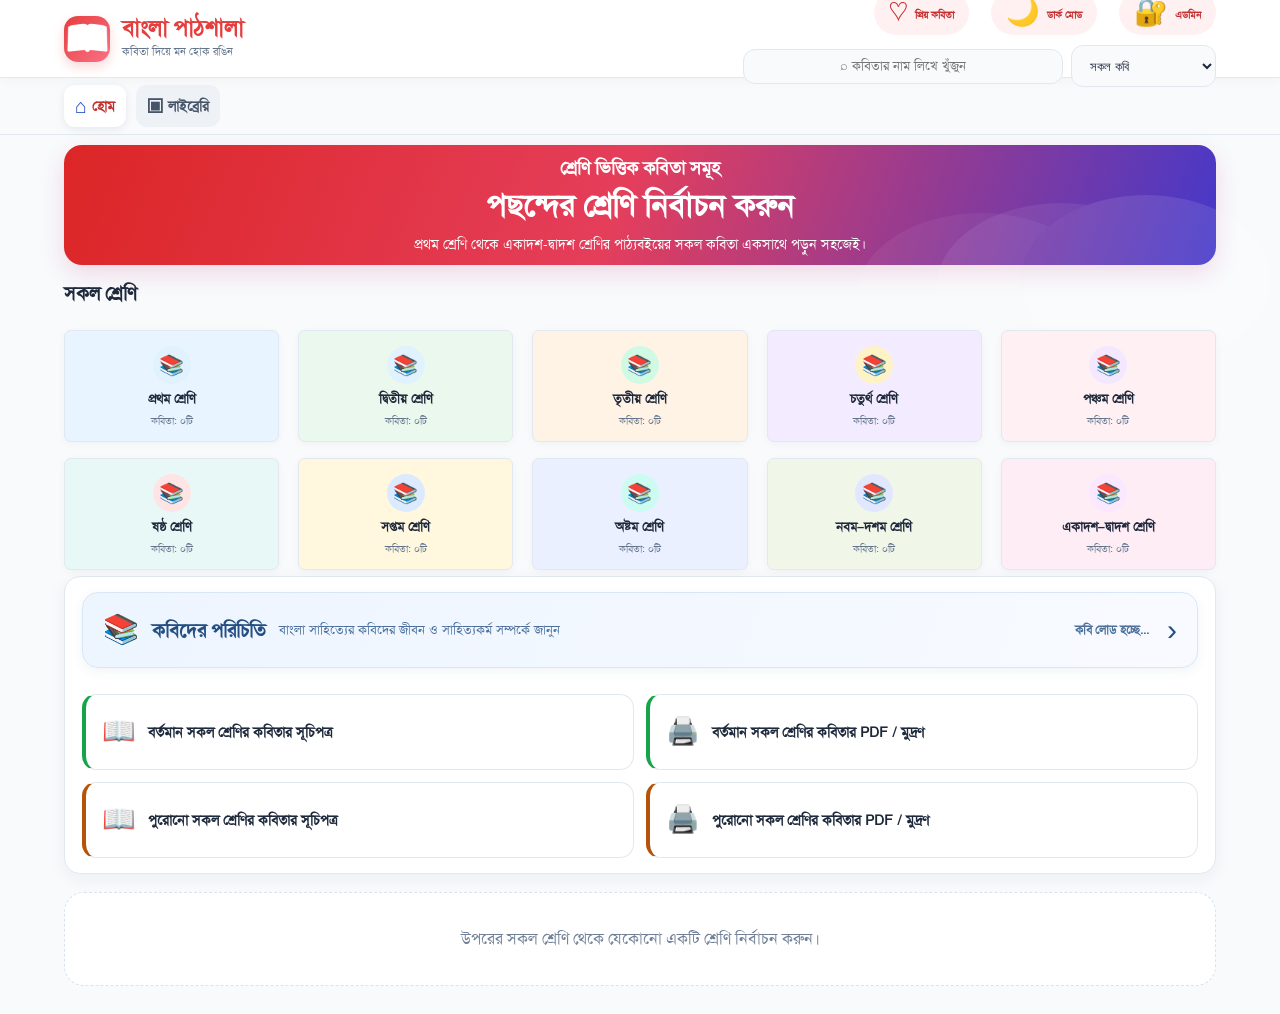
==== commit 0c7d9b8c: "Add current and old all-class contents and print cards" ====
--- a/app/src/main/assets/index.html
+++ b/app/src/main/assets/index.html
@@ -69,8 +69,24 @@
           <input id="homeSearch" class="search-box" placeholder="⌕ সব শ্রেণির কবিতা খুঁজুন" autocomplete="off">
 <button id="homeFavoriteBtn" class="soft-btn" type="button">♡ প্রিয় কবিতা</button>
           <button id="homeDarkModeBtn" class="soft-btn" type="button">🌙 ডার্ক মোড</button>
-          <button id="homeContentsBtn" class="soft-btn" type="button">📖 সকল শ্রেণির সূচিপত্র</button>
-          <button id="printAllBtn" class="soft-btn" type="button">📚 সব কবিতা পিডিএফ / মুদ্রণ</button>
+          <div id="homeCategoryActions" class="home-category-actions">
+  <button id="currentAllContentsBtn" class="home-category-action current-category-action" type="button">
+    <span class="home-category-icon">📖</span>
+    <span>বর্তমান সকল শ্রেণির কবিতার সূচিপত্র</span>
+  </button>
+  <button id="currentAllPrintBtn" class="home-category-action current-category-action" type="button">
+    <span class="home-category-icon">🖨️</span>
+    <span>বর্তমান সকল শ্রেণির কবিতার PDF / মুদ্রণ</span>
+  </button>
+  <button id="oldAllContentsBtn" class="home-category-action old-category-action" type="button">
+    <span class="home-category-icon">📖</span>
+    <span>পুরোনো সকল শ্রেণির কবিতার সূচিপত্র</span>
+  </button>
+  <button id="oldAllPrintBtn" class="home-category-action old-category-action" type="button">
+    <span class="home-category-icon">🖨️</span>
+    <span>পুরোনো সকল শ্রেণির কবিতার PDF / মুদ্রণ</span>
+  </button>
+</div>
         </div>
         <div id="homeList" class="poem-grid"></div>
       </section>
@@ -162,10 +178,23 @@
           </div>
           <div class="banner-art">☁️ ☀️ 🌿</div>
         </div>
-        <div class="section-tools">
-<button id="classContentsBtn" class="soft-btn" type="button">📖 সূচিপত্র</button>
-          <button id="printClassBtn" class="soft-btn" type="button">📄 এই শ্রেণির পিডিএফ / মুদ্রণ</button>
-        </div>
+        <div id="poemCategoryCards" class="poem-category-grid">
+          <button id="currentPoemsCard" class="poem-category-card" type="button">
+            <span class="poem-category-icon">📚</span>
+            <span class="poem-category-title">বর্তমান কবিতা</span>
+            <span class="poem-category-description">বর্তমানে ব্যবহৃত ও নতুন যোগ করা কবিতাগুলো</span>
+          </button>
+          <button id="oldPoemsCard" class="poem-category-card" type="button">
+            <span class="poem-category-icon">📖</span>
+            <span class="poem-category-title">পুরোনো কবিতা</span>
+            <span class="poem-category-description">আগের সংরক্ষিত কবিতাগুলো</span>
+          </button>
+        </div>
+        <div id="poemCategoryBack" class="poem-category-back hidden">
+          <button id="backToPoemCategories" class="soft-btn" type="button">← কবিতার ধরন</button>
+          <button id="categoryContentsBtn" class="soft-btn" type="button">📖 বর্তমান কবিতার সূচিপত্র</button>
+        </div>
+
         <div id="list" class="poem-grid"></div>
       </section>
 
--- a/app/src/main/assets/dashboard-redesign.css
+++ b/app/src/main/assets/dashboard-redesign.css
@@ -3289,3 +3289,124 @@
   box-sizing: border-box !important;
 }
 /* END FINAL FIX */
+
+
+/* ===== Current and Old Poem Category Cards ===== */
+.poem-category-grid {
+  display: grid;
+  grid-template-columns: repeat(2, minmax(0, 1fr));
+  gap: 16px;
+  margin: 18px 0;
+}
+.poem-category-card {
+  display: flex;
+  flex-direction: column;
+  align-items: center;
+  justify-content: center;
+  gap: 10px;
+  min-width: 0;
+  min-height: 190px;
+  padding: 22px 16px;
+  border: 1px solid var(--bp-border);
+  border-radius: 18px;
+  background: var(--bp-card);
+  color: var(--bp-navy);
+  box-shadow: var(--bp-shadow);
+  text-align: center;
+  cursor: pointer;
+  transition: transform .2s ease, box-shadow .2s ease, border-color .2s ease;
+}
+.poem-category-card:hover {
+  transform: translateY(-3px);
+  border-color: #86b99a;
+  box-shadow: 0 10px 24px rgba(30,41,59,.12);
+}
+.poem-category-icon { font-size: 46px; line-height: 1.2; }
+.poem-category-title { font-size: 20px; font-weight: 800; line-height: 1.5; }
+.poem-category-description {
+  max-width: 300px;
+  color: #64748b;
+  font-size: 13px;
+  line-height: 1.7;
+}
+.poem-category-back { margin: 12px 0; }
+body.dark .poem-category-card {
+  background: #1e293b;
+  border-color: #334155;
+  color: #f1f5f9;
+}
+body.dark .poem-category-description { color: #cbd5e1; }
+body.dark .poem-category-card:hover { border-color: #64748b; }
+@media (max-width: 520px) {
+  .poem-category-grid { gap: 10px; margin: 14px 0; }
+  .poem-category-card { min-height: 165px; padding: 15px 9px; gap: 8px; }
+  .poem-category-icon { font-size: 38px; }
+  .poem-category-title { font-size: 16px; }
+  .poem-category-description { font-size: 11px; line-height: 1.55; }
+}
+
+/* Home: current and old all-class contents / print cards */
+.home-category-actions {
+  display: grid;
+  grid-template-columns: repeat(2, minmax(0, 1fr));
+  gap: 12px;
+  flex: 1 1 100%;
+  width: 100%;
+}
+
+.home-category-action {
+  display: flex;
+  align-items: center;
+  gap: 12px;
+  min-height: 76px;
+  padding: 14px 16px;
+  border: 1px solid var(--bp-border);
+  border-radius: 14px;
+  background: var(--bp-card);
+  color: var(--bp-navy);
+  font-size: 14px;
+  font-weight: 800;
+  line-height: 1.55;
+  text-align: left;
+  cursor: pointer;
+  transition: .2s ease;
+}
+
+.home-category-action:hover {
+  transform: translateY(-2px);
+  box-shadow: var(--bp-shadow);
+}
+
+.home-category-icon {
+  flex: 0 0 auto;
+  font-size: 27px;
+}
+
+.current-category-action {
+  border-left: 4px solid #16a34a;
+}
+
+.old-category-action {
+  border-left: 4px solid #b45309;
+}
+
+body.dark .home-category-action {
+  background: #1f2937;
+  color: #f8fafc;
+  border-color: #475569;
+}
+
+@media (max-width: 600px) {
+  .home-category-actions {
+    grid-template-columns: 1fr;
+    gap: 9px;
+  }
+  .home-category-action {
+    min-height: 64px;
+    padding: 11px 13px;
+    font-size: 12px;
+  }
+  .home-category-icon {
+    font-size: 24px;
+  }
+}
